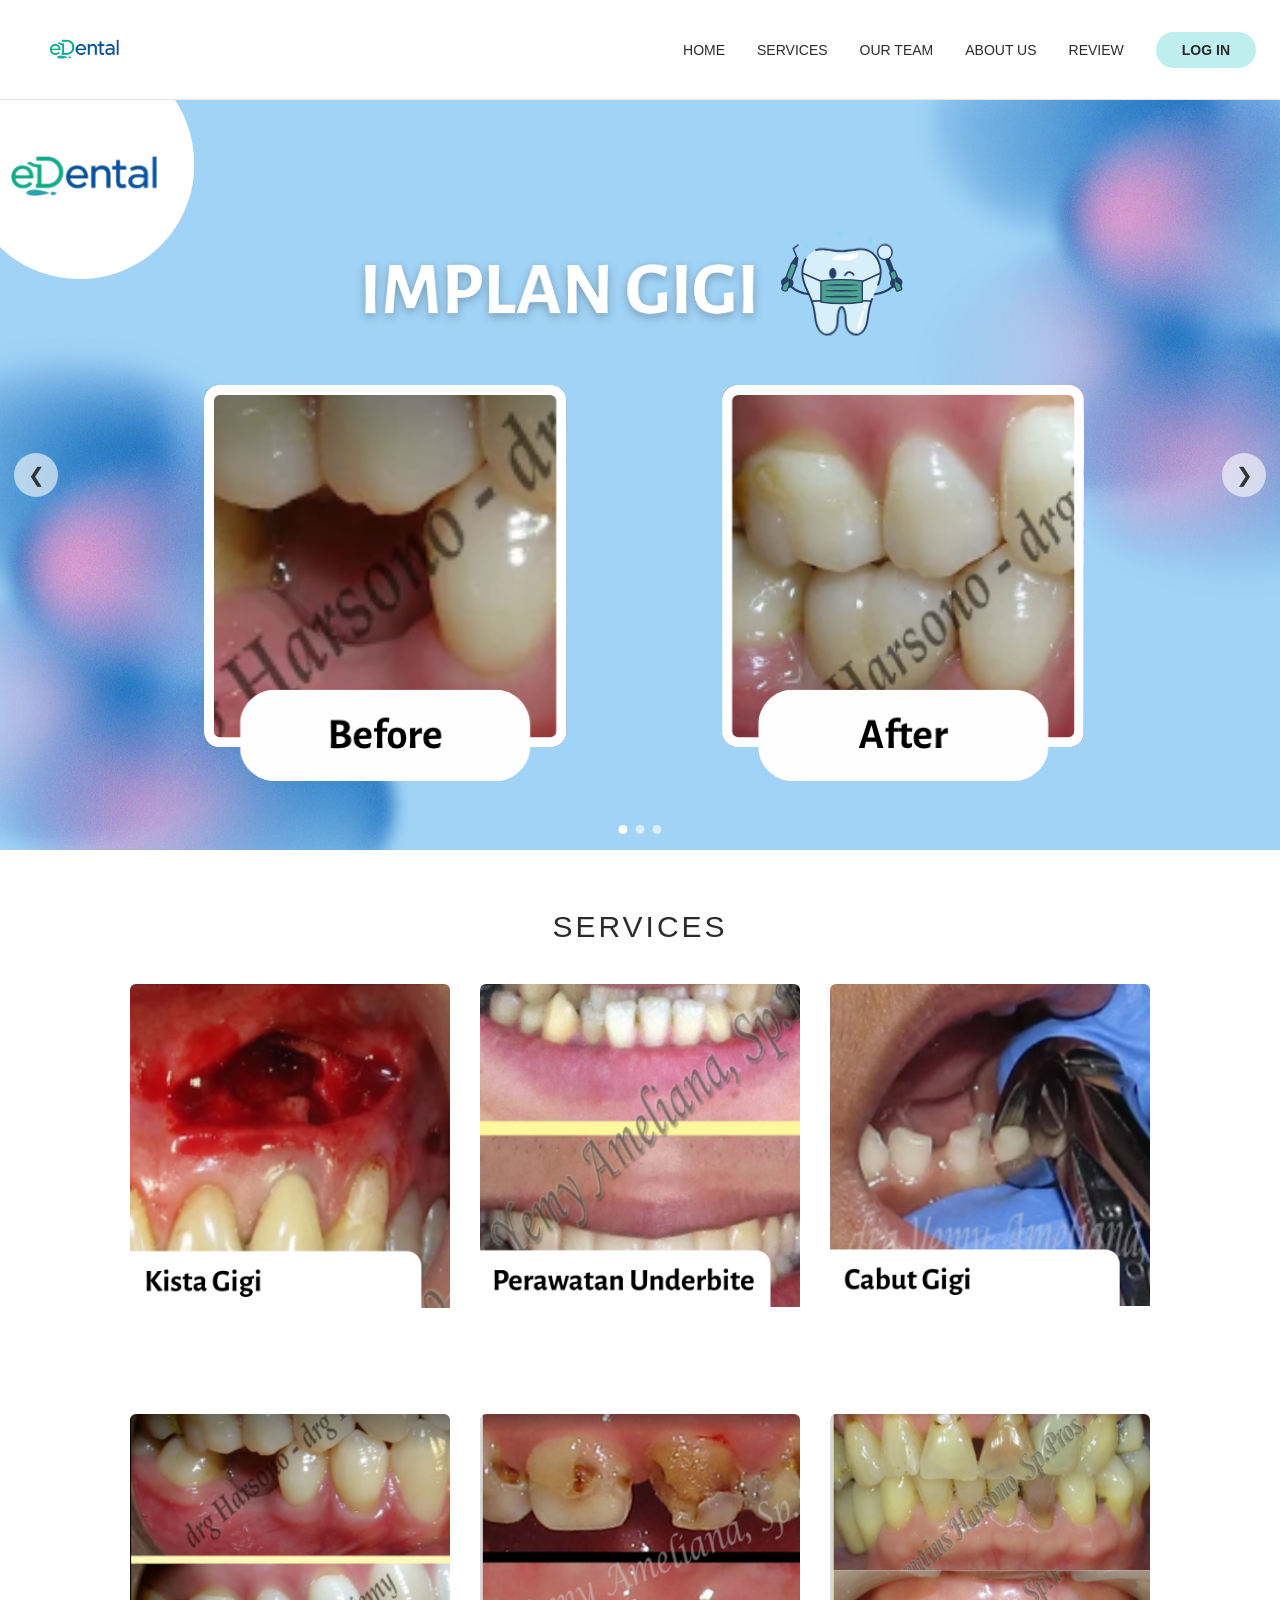
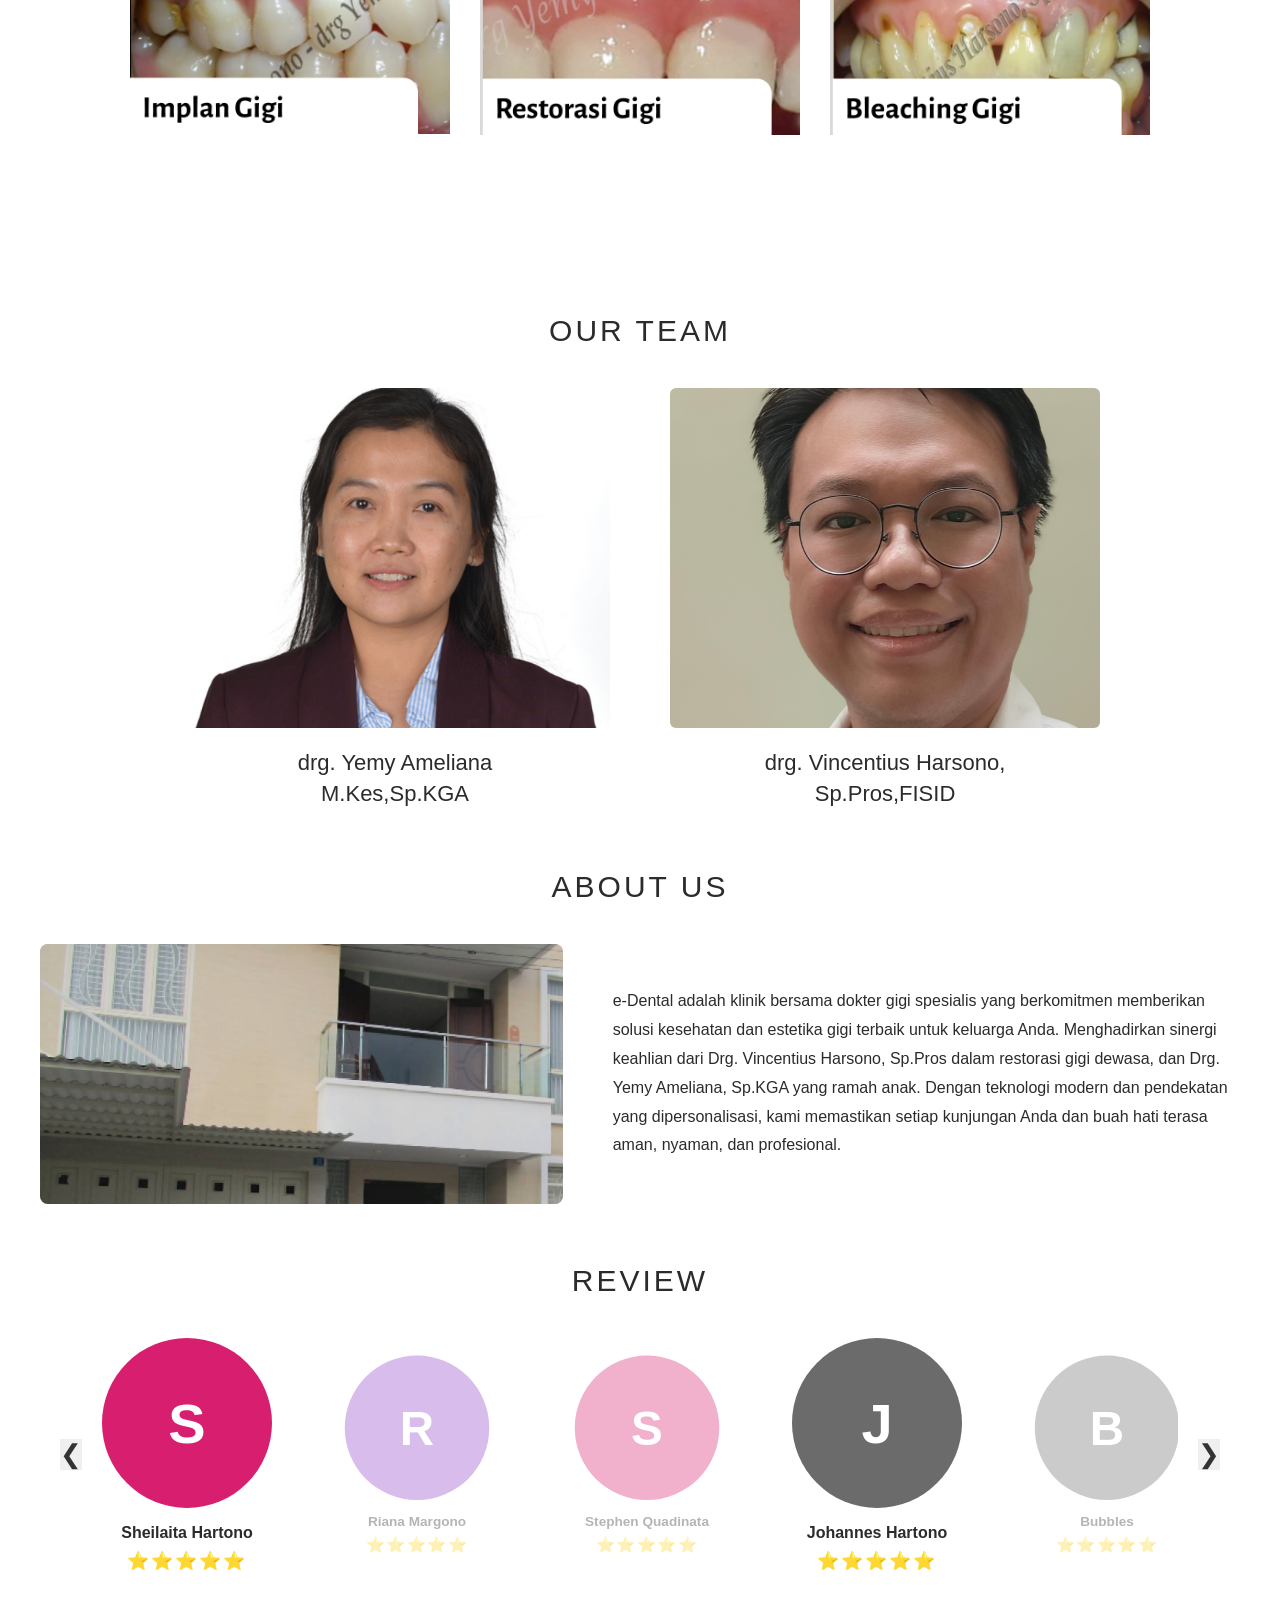
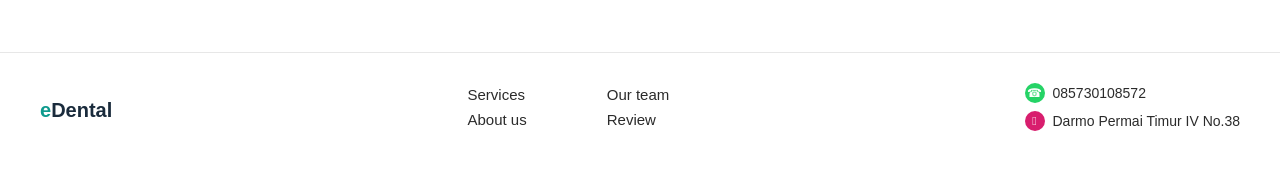
==== index.html @ e28e8337 "Add files via upload" ====
<!DOCTYPE html>
<html lang="id">
<head>
    <title>e-Dental</title>
    <link rel="stylesheet" href="styles.css"/>
</head>
<body>

<header>
    <div class="logo">
        <img src="logo (2).png" alt="e-Dental Logo">
    </div>
    <nav>
        <ul>
            <li><a href="#home">HOME</a></li>
            <li><a href="#services">SERVICES</a></li>
            <li><a href="#team">OUR TEAM</a></li>
            <li><a href="#about">ABOUT US</a></li>
            <li><a href="#review">REVIEW</a></li>
            <li><a href="signin.html" class="login-btn">LOG IN</a></li>
        </ul>
    </nav>
</header>

<section class="hero" id="home">

    <div class="hero-track" id="heroTrack">
        <img src="Sapi 1.png" alt="Klinik e-Dental 1">
        <img src="Sapi 2.png" alt="Klinik e-Dental 1">
        <img src="Susu Sapi .png" alt="Klinik e-Dental 1">
    </div>
    <button class="hero-arrow left" onclick="changeHero(-1)">&#10094</button>
    <button class="hero-arrow right" onclick="changeHero(1)">&#10095</button>
    <div class="hero-dots" id="heroDots"></div>
</section>

<h2 class="section-title" id="services">SERVICES</h2>
<div class="services">
    <div class="service-card">
        <div class="service-img">
            <img src="Susu Kambing.png"alt="Kista Gigi">
        </div>
    </div>
    <div class="service-card">
        <div class="service-img">
            <img src="Susu Kambing Rasa Coklat.png"alt="Perawatan Underbite">
        </div>
    </div>
    <div class="service-card">
        <div class="service-img">
            <img src="Susu Kambing Rasa Coklat dan KEJU.png"alt="Cabut Gigi">
        </div>
    </div>
    <div class="service-card">
        <div class="service-img">
            <img src="Susu Kambing Rasa Coklat dan KEJU dan STROBERI.png"alt="Implan Gigi">
        </div>
    </div>
    <div class="service-card">
        <div class="service-img">
            <img src="Susu Kambing Rasa Coklat dan KEJU dan STROBERI dan TIMUN.png"alt="Restorasi Gigi">
        </div>
    </div>
    <div class="service-card">
        <div class="service-img">
            <img src="Susu Kambing Rasa Coklat dan KEJU dan STROBERI dan TIMUN DAN PARE.png"alt="Bleaching Gigi">
        </div>
    </div>
</div>

<h2 class="section-title" id="team">OUR TEAM</h2>
<div class="team">
    <div class="team-member">
        <div class="team-photo placeholder">
            <img src="Mama.png" alt="drg. Yemy Ameliana">
        </div>
        <h3>drg. Yemy Ameliana<br>M.Kes,Sp.KGA</h3>
    </div>
    <div class="team-member">
        <div class="team-photo ">
            <img src="Papa.jpg" alt="drg. Vincentius Harsono(Soni)">
        </div>
        <h3>drg. Vincentius Harsono,<br>Sp.Pros,FISID</h3>
    </div>
</div>

<h2 class="section-title" id="about">ABOUT US</h2>
<div class="about">
    <div class="about-img-wrap">
        <img src="Rumah.png" alt="Klinik e-Dental">
    </div>
    <div class="about-text">
        <p>e-Dental adalah klinik bersama dokter gigi spesialis yang berkomitmen memberikan solusi kesehatan dan estetika gigi terbaik untuk keluarga Anda. Menghadirkan sinergi keahlian dari Drg. Vincentius Harsono, Sp.Pros  dalam restorasi gigi dewasa, dan Drg. Yemy Ameliana, Sp.KGA  yang ramah anak. Dengan teknologi modern dan pendekatan yang dipersonalisasi, kami memastikan setiap kunjungan Anda dan buah hati terasa aman, nyaman, dan profesional.</p>
    </div>
</div>

<h2 class="section-title" id="review">REVIEW</h2>
<div class="review-section">
    <div class="review-carousel">
        <button class="review-arrow" onclick="changeReview(-1)">&#10094</button>
        <div class="review-viewport">
            <div class="review-cards" id="reviewCards"></div>
        </div>
        <button class="review-arrow" onclick="changeReview(1)">&#10095</button>
    </div>
</div>

<footer>
    <div class="footer-logo"><span class="e">e</span><span class="d">Dental</span></div>
    <div class="footer-links">
        <ul>
            <li>Services</li>
            <li>About us</li>
        </ul>
        <ul>
            <li>Our team</li>
            <li>Review</li>
        </ul>
    </div>
    <div class="footer-contact">
        <ul>
            <li><span class="icon-circle">&#9742;</span>085730108572</li>
            <li><span class="icon-circle pin">&#129205;</span>Darmo Permai Timur IV No.38</li>
        </ul>
    </div>
</footer>

<script src="script.js"></script>

</body>
</html>
---- styles.css ----
:root{
    --teal:#0f9b8e;
    --dark:#1a2b3c;
    --text:#2b2b2b;
    --muted:#6b6b6b;
    --pink:#d81e6e;
    --purple:#8e3fc9;
    --star:#f5b700;
    --border:#e7e7e7;
}

*{box-sizing: border-box;margin: 0;padding: 0;}

body{
    font-family: 'Segoe UI', Tahoma, Geneva, Verdana, sans-serif;
    color:var(--text) ;
    background: #fff;
}

.back-button {
    position: absolute;
    top: 100px;
    left: 80px;
    background: none;
    border: none;
    cursor: pointer;
    z-index: 10;
}

.back-button svg {
    width: 64px;
    height: 64px;
    fill: #000000;
}

a{color:inherit; text-decoration: none;}

img{max-width: 100%; display: block;}

/* /*===== HEADER =====************* Sapi 1-2+ Susu Sapi////// */
header{
    display: flex;
    align-items: center;
    justify-content: space-between;
    padding: 12px 24px;
    border-bottom: 1px solid var(--border);
    max-width: 1800px;
    margin: 0 auto;
    gap: 18px;
    position: sticky;
    top: 0;
    background: #fff;
    z-index: 20;
}

.logo{
    max-width: 10%;
}

nav ul{
    list-style: none;
    display: flex;
    gap:32px;
    align-items: center;
}

nav ul li a{
    font-size: 14px;
    letter-spacing: 0.5;
    color:var(--text);
    font-weight: 500;
}

.login-btn{
    background: #bfeeee;
    padding: 10px 26px;
    border-radius: 22px;
    font-weight: 600;
    font-size: 14px;

}

.ppic{
    width:  60px ;
    height: 60px ;
}

.content-area h1{
    align-items: center;
    margin-left: 44%;
}

.isi{
    margin-left: 40%;
    margin-top: 3%;
}

.info-table {
    display: grid;
    grid-template-columns: 200px 300px;
    row-gap: 25px;
    font-size: 19px;
    color: #000000;
    letter-spacing: 1px;
}

.appoinment label{
    margin-right: 70px;
}

.appoinment{
    font-size: 19px;
    letter-spacing: 1px;
    margin-top: 3.22839183%;
}

.btn-submit {
      width: 40%;
      padding: 12px;
      margin-left: 3%;
      background-color: #00ff88;
      color: #ffffff;
      border: none;
      border-radius: 8px;
      font-size: 15px;
      font-weight: 700;
      letter-spacing: 1px;
      cursor: pointer;
      margin-top: 10px;
      transition: background-color 0.2s ease;
    }

/* *====== HERO CAROUSEL =======* */
.hero{
    position: relative;
    width: 100%;
    height: 750px;
    overflow: hidden;
    background: #cfc9bd;
}

.hero-track{
    display: flex;
    width: 100%;
    height: 100%;
    transition:transform 0.6s ease-in-out;
}

.hero-track img{
    width: 100%;
    height: 100%;
    object-fit: cover;
    flex:  0 0 100%;
}


.hero-dots{
    position: absolute;
    bottom: 16px;
    left: 50%;
    transform: translateX(-50%);
    display:flex;
    gap: 8px;
    z-index: 2;
}

.hero-dots .dot-btn{
    width: 9px;
    height: 9px;
    border-radius: 50%;
    background: rgba(255, 255, 255, 0.6);
    border: none;
    cursor: pointer;
    padding: 0;
}

.hero-dots .dot-btn.active{
    background:#fff
}

.hero-arrow{
    position: absolute;
    top: 50%;
    transform: translateY(-50%);
    background: rgba(255, 255, 255, 0.6);
    border: none;
    width: 44px;
    height: 44px;
    border-radius: 50%;
    font-size: 20px;
    cursor: pointer;
    display: flex;
    align-items: center;
    justify-content: center;
    color: #333;
    z-index: 2;
}
.hero-arrow.left{left: 14px;}
.hero-arrow.right{right: 14px;}

/* ====== SECTION TILES ====== */
.section-title{
    text-align: center;
    font-size: 30px;
    letter-spacing: 3px;
    font-weight: 500;
    margin: 60px 0 40px;
    color: var(--text);
}

/* ===== SERVICES ===== */
.services{
    max-width: 1100px;
    margin: 0 auto;
    padding: 0 40px 40px;
    display: grid;
    grid-template-columns: repeat(3, 1fr);
    gap: 30px;
}

.service-card{
    text-align: left;
}

.service-img{
    width: 100%;
    height: 400px;
    border-radius: 6px;
    overflow: hidden;
    background-size: cover;
    background-position: center;
}

.service-card p{
    margin-top: 5px;
    font-weight: 600;
    font-size: 16px;
}

/* ======== OUR TEAM ======== */
.team{
    max-width: 1000px;
    margin: 0 auto 60px;
    display: grid;
    grid-template-columns: repeat(2, 1fr);
    gap: 60px;
    padding: 0 40px;
}

.team-member{
    text-align: center;
}

.team-photo{
    width: 100%;
    height: 340px;
    border-radius: 6px;
    overflow: hidden;
    display: flex;
    align-items: center;
    justify-content: center;
}

.team-photo.placeholder{
    background: #d9d9d9;
}

.team-photo.placeholder svg {
    width: 90px;
    height: 90px;
    fill: #1a1a1a;
}

.team-photo img{
    width: 100%;
    height: 100%;
    object-fit: cover;
}

.team-member h3{
    margin-top: 20px;
    font-size: 22px;
    font-weight: 500;
    line-height: 1.4;
}

/* ===== ABOUT US ===== */
.about{
    max-width: 1100 px;
    margin: 0 auto 60 px;
    padding: 0 40px;
    display: grid;
    grid-template-columns: 1fr 1.2fr;
    gap: 50px;
    align-items: center;
}

.about-img-wrap{
    position:relative;
    border-radius: 8px;
    overflow: hidden;
    background: #cfc9bd;
    height: 260px;
}

.about-img-wrap img{
    width: 100%;
    height: 100%;
    object-fit: cover;
}

.gmaps-tag {
    position:absolute;
    top: 10px;
    left: 10px;
    background: rgba(0, 0, 0, 0.75);
    color: #fff;
    padding: 8px 14px;
    border-radius: 50%;
    background: #426bf4;
    display: inline-block;
}

.gmaps-tag .dot{
    width: 22px;
    height: 22px;
    border-radius: 50%;
    background: #4285F4;
    display: inline-block;
}

.about-text p{
    font-size: 16px;
    line-height: 1.8;
    color: var(--text);
}

/* ===== REVIEW ===== */
.review-section{
    max-width: 1160px;
    margin: 0 auto 80px;
    padding: 0 40 px;
    position: relative;
}

.review-carousel{
    display: flex;
    align-items: center;
    justify-content: center;
    gap: 20px;
}

.review-arrow{
    background-color: none;
    border: none;
    font-size: 26px;
    cursor:pointer;
    color:#333;
    flex-shrink: 0;
    z-index: 2;
}

.review-viewport{
    overflow: hidden;
    flex:1;
}

.review-cards{
   display: flex;
   gap: 60px;
   align-items: flex-start;
   transition: transform 0.6s ease-in-out;
   will-change: transform;
}

.review-card{
    text-align: center;
    opacity: 0.35;
    flex-shrink: 0;
    width: 170px;
    transition: opacity 0.6s ease-in-out, transform 0.6s ease-in-out;
    transform: scale(0.85);
}

.review-card.active{
    opacity: 1;
    transform: scale(1);
}

.avatar{
    width: 170px;
    height: 170px;
    border-radius: 50%;
    display: flex;
    align-items: center;
    justify-content: center;
    color: #fff;
    font-size: 56px;
    font-weight: 600;
    margin: 0 auto;
    flex-shrink: 0;
}

.avatar.pink{background: var(--pink);}
.avatar.purple{background: var(--purple);}
.avatar.muted{background: var(--muted);}

.review-card h4{
    margin-top: 16px;
}

.susu_sapi_segar{
    max-width: 1160px;
    background-color: #8e3fc9;
}

.comm{
    margin-top: 35px;
    border-radius: 10px;
}

.stars{
    margin-top: 8px;
    color: var(--star);
    font-size: 18px;
    letter-spacing: 2px;
}

/* ========== FOOTER ========== */

footer{
    border-top: 1px solid var(--border);
    padding: 30px 40px;
    display: flex;
    align-items: center;
    justify-content: space-between;
    flex-wrap: wrap;
    gap: 20px;
}

.footer-logo{
    font-size: 20px;
    font-weight: 600;
}

.footer-logo span.e{color: var(--teal);}
.footer-logo span.d{color: var(--dark);}

.footer-links{
    display: flex;
    gap: 80px;
    font-size: 15px;
}

.footer-links ul{
    list-style: none;
}

.footer-links li{
    margin-bottom: 8px;
    color: var(--text);
}

.footer-contact ul{
    list-style: none;
    font-size: 14px;
}

.footer-contact li{
    display: flex;
    align-items: center;
    gap: 8px;
    margin-bottom: 8px;
}

.icon-circle{
    width: 20px;
    height: 20px;
    border-radius: 50%;
    background: #25d366;
    display: inline-flex;
    align-items: center;
    justify-content: center;
    color: #fff;
    font-size: 12px;
    flex-shrink: 0;
}

.icon-circle.pin{
    background: var(--pink);
}

.inputt {
    margin-left: 10px;
    width: 200px;
    border: none;
    border-radius: 6px;
    outline: none;
    background-color: #4285F4;
    font-size: 14px;
}

/* ====================== RESPONSIVE ====================== */
@media (max-width:  900px){
    .services{grid-template-columns: repeat(2,1fr);}
    .team{grid-template-columns: 1fr;}
    .about{grid-template-columns: 1fr;}
    nav ul{gap: 16px;}
    nav ul li a{font-size: 12px;}
    footer{flex-direction: column; align-items: flex-start;}
}

@media (max-width:  600px){
    header{padding: 14px 18px;}
    nav ul{display: none;}
    .services{grid-template-columns: 1fr;padding: 0 18px 20px;}
    .team{padding: 0 180px;}
    .about{padding: 0 180px;}
    .review-section{padding: 0 180px;}
    .review-cards{gap:20px;}
    .avatar{width: 110px; height: 110px;font-size: 36px;}
    .review-card{width: 110px;}
    .section-title{font-size: 22px;}
}
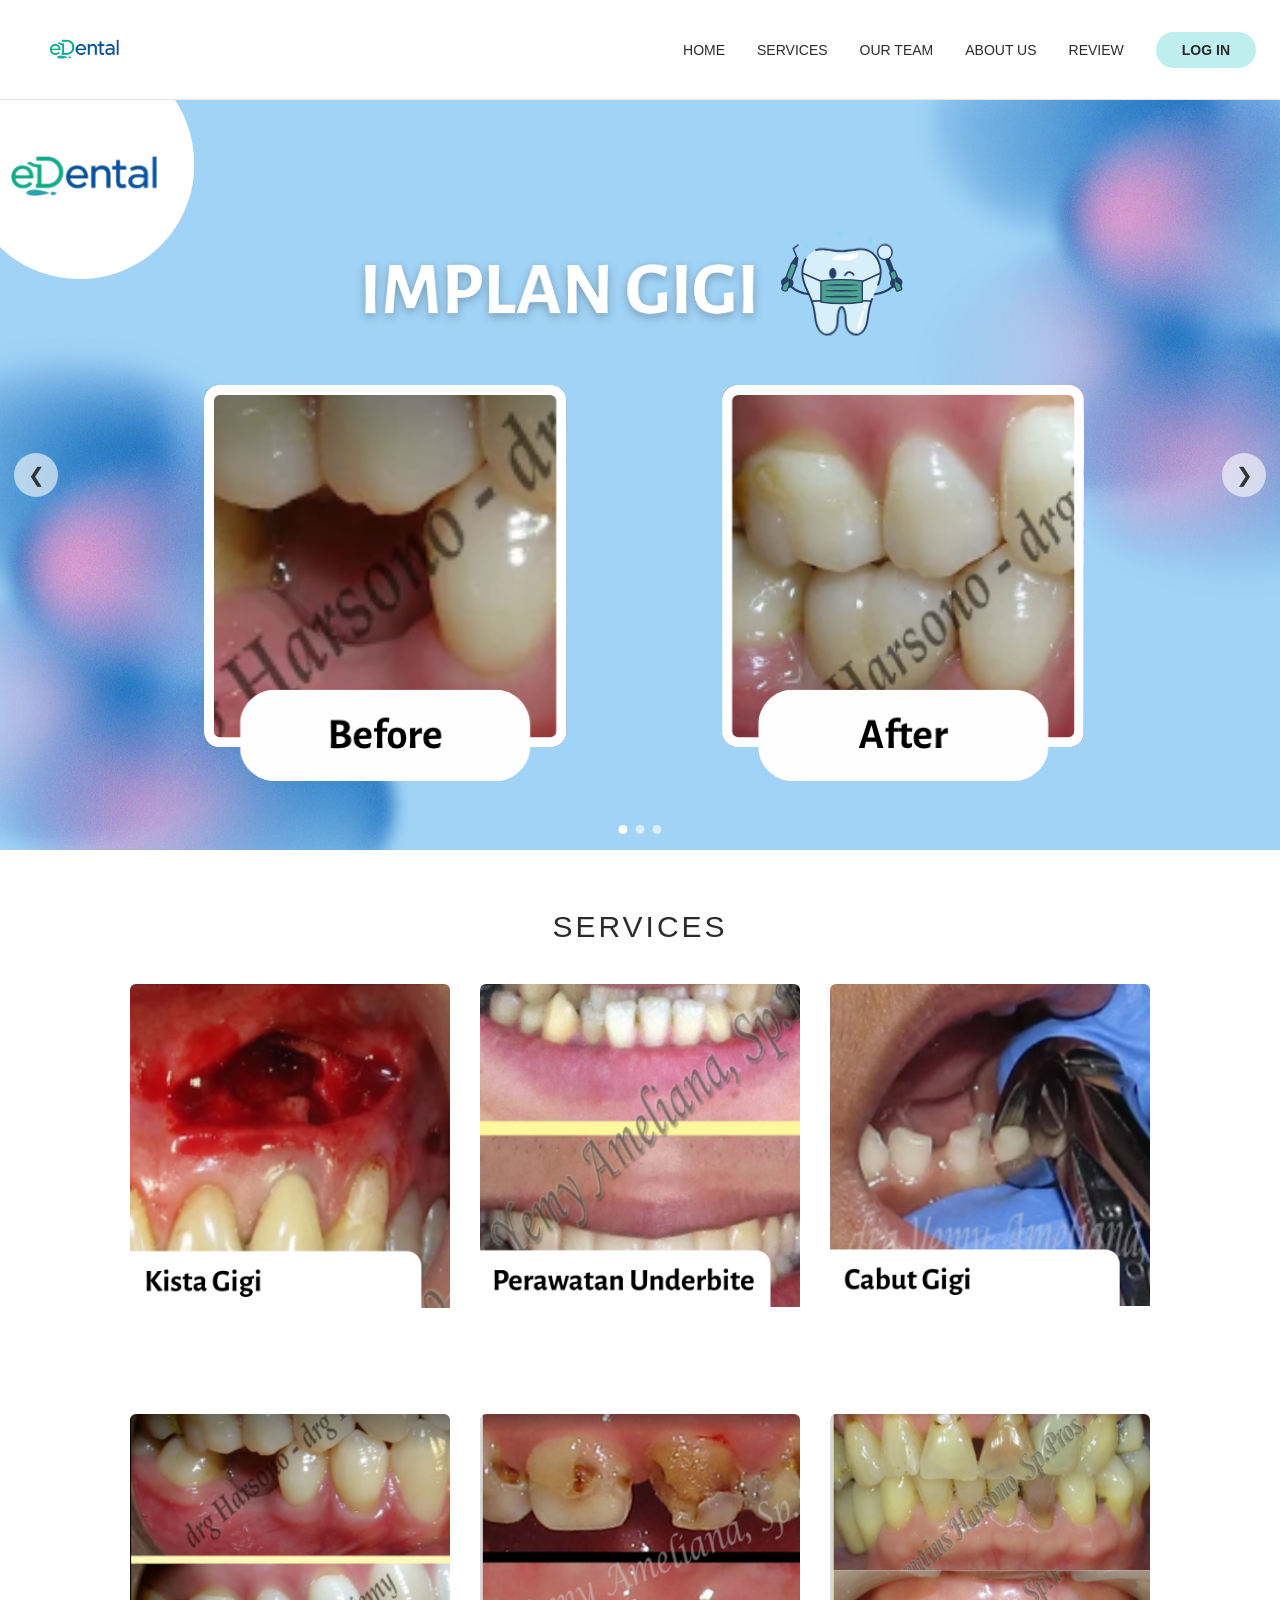
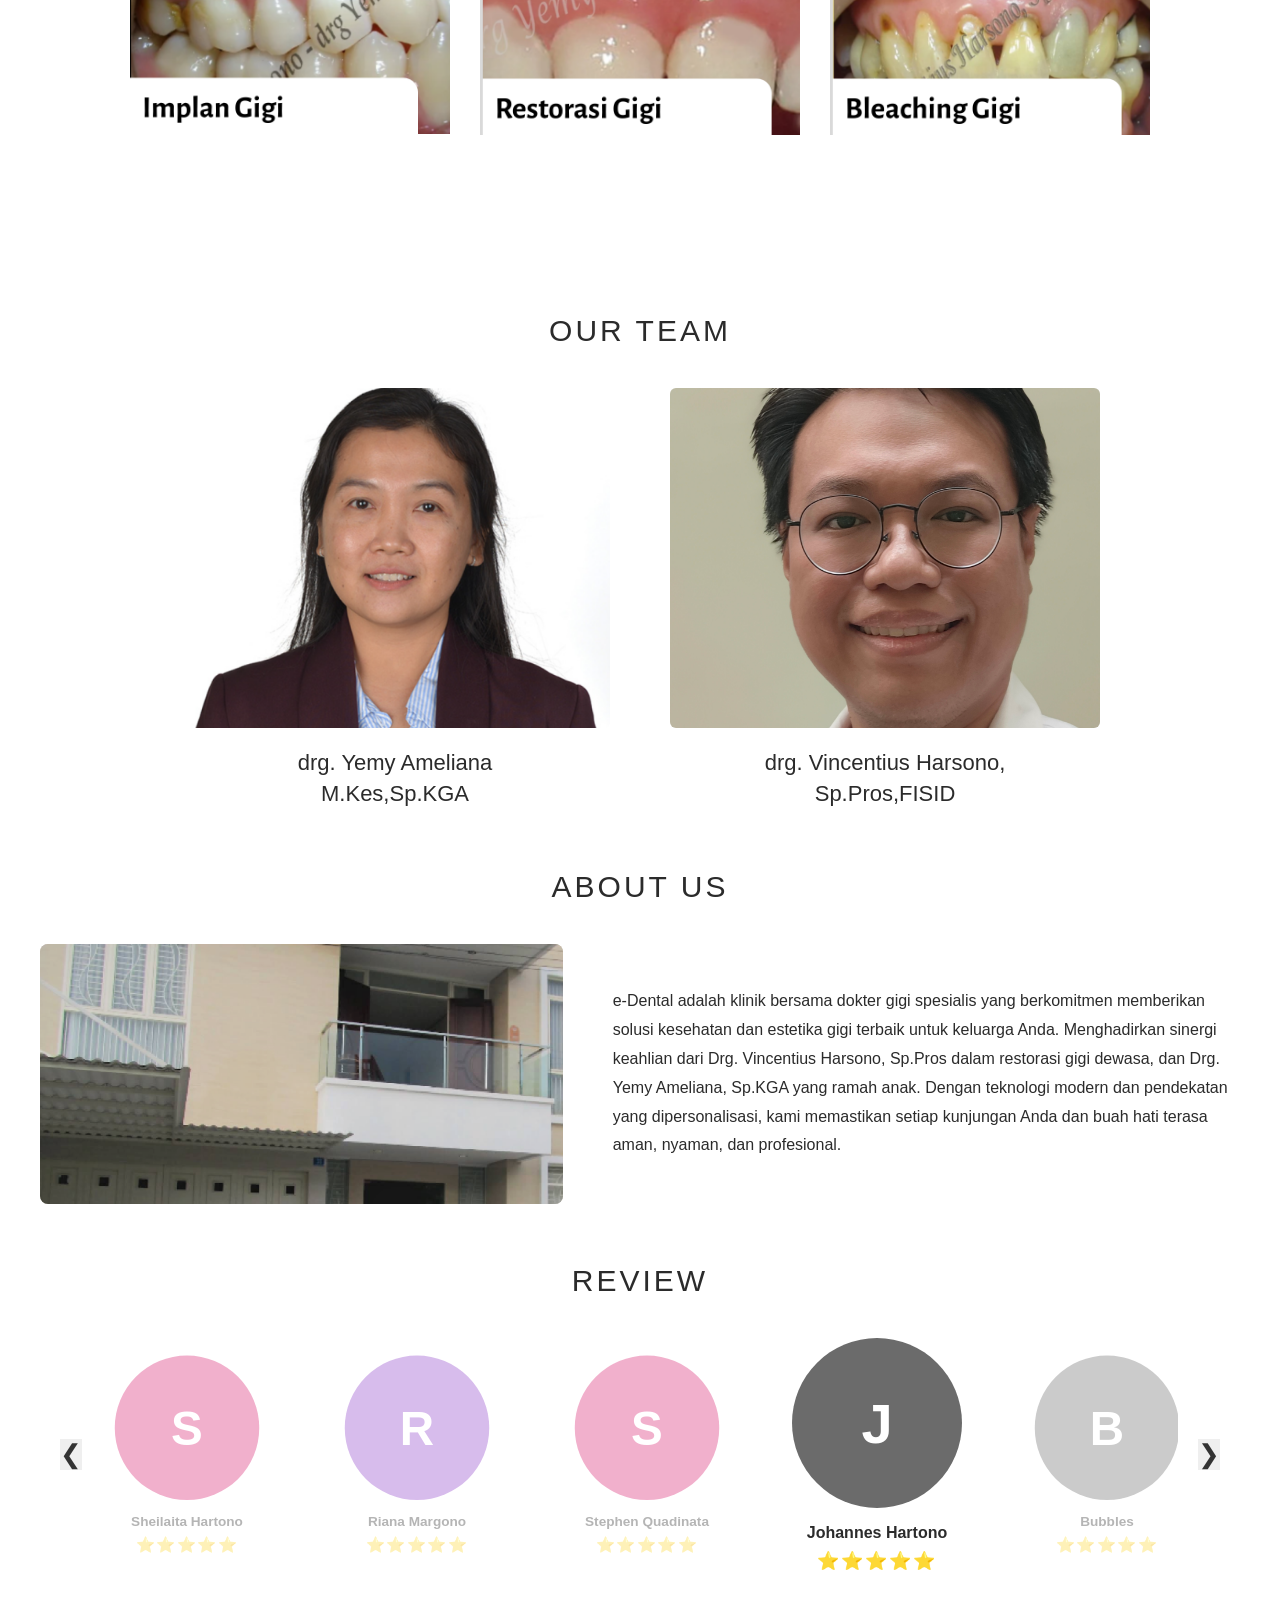
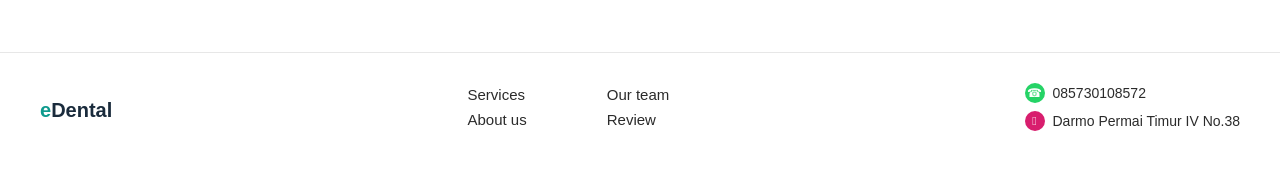
==== commit 23527d10: "update profile" ====
--- a/index.html
+++ b/index.html
@@ -1,131 +1,131 @@
-<!DOCTYPE html>
-<html lang="id">
-<head>
-    <title>e-Dental</title>
-    <link rel="stylesheet" href="styles.css"/>
-</head>
-<body>
-
-<header>
-    <div class="logo">
-        <img src="logo (2).png" alt="e-Dental Logo">
-    </div>
-    <nav>
-        <ul>
-            <li><a href="#home">HOME</a></li>
-            <li><a href="#services">SERVICES</a></li>
-            <li><a href="#team">OUR TEAM</a></li>
-            <li><a href="#about">ABOUT US</a></li>
-            <li><a href="#review">REVIEW</a></li>
-            <li><a href="signin.html" class="login-btn">LOG IN</a></li>
-        </ul>
-    </nav>
-</header>
-
-<section class="hero" id="home">
-
-    <div class="hero-track" id="heroTrack">
-        <img src="Sapi 1.png" alt="Klinik e-Dental 1">
-        <img src="Sapi 2.png" alt="Klinik e-Dental 1">
-        <img src="Susu Sapi .png" alt="Klinik e-Dental 1">
-    </div>
-    <button class="hero-arrow left" onclick="changeHero(-1)">&#10094</button>
-    <button class="hero-arrow right" onclick="changeHero(1)">&#10095</button>
-    <div class="hero-dots" id="heroDots"></div>
-</section>
-
-<h2 class="section-title" id="services">SERVICES</h2>
-<div class="services">
-    <div class="service-card">
-        <div class="service-img">
-            <img src="Susu Kambing.png"alt="Kista Gigi">
-        </div>
-    </div>
-    <div class="service-card">
-        <div class="service-img">
-            <img src="Susu Kambing Rasa Coklat.png"alt="Perawatan Underbite">
-        </div>
-    </div>
-    <div class="service-card">
-        <div class="service-img">
-            <img src="Susu Kambing Rasa Coklat dan KEJU.png"alt="Cabut Gigi">
-        </div>
-    </div>
-    <div class="service-card">
-        <div class="service-img">
-            <img src="Susu Kambing Rasa Coklat dan KEJU dan STROBERI.png"alt="Implan Gigi">
-        </div>
-    </div>
-    <div class="service-card">
-        <div class="service-img">
-            <img src="Susu Kambing Rasa Coklat dan KEJU dan STROBERI dan TIMUN.png"alt="Restorasi Gigi">
-        </div>
-    </div>
-    <div class="service-card">
-        <div class="service-img">
-            <img src="Susu Kambing Rasa Coklat dan KEJU dan STROBERI dan TIMUN DAN PARE.png"alt="Bleaching Gigi">
-        </div>
-    </div>
-</div>
-
-<h2 class="section-title" id="team">OUR TEAM</h2>
-<div class="team">
-    <div class="team-member">
-        <div class="team-photo placeholder">
-            <img src="Mama.png" alt="drg. Yemy Ameliana">
-        </div>
-        <h3>drg. Yemy Ameliana<br>M.Kes,Sp.KGA</h3>
-    </div>
-    <div class="team-member">
-        <div class="team-photo ">
-            <img src="Papa.jpg" alt="drg. Vincentius Harsono(Soni)">
-        </div>
-        <h3>drg. Vincentius Harsono,<br>Sp.Pros,FISID</h3>
-    </div>
-</div>
-
-<h2 class="section-title" id="about">ABOUT US</h2>
-<div class="about">
-    <div class="about-img-wrap">
-        <img src="Rumah.png" alt="Klinik e-Dental">
-    </div>
-    <div class="about-text">
-        <p>e-Dental adalah klinik bersama dokter gigi spesialis yang berkomitmen memberikan solusi kesehatan dan estetika gigi terbaik untuk keluarga Anda. Menghadirkan sinergi keahlian dari Drg. Vincentius Harsono, Sp.Pros  dalam restorasi gigi dewasa, dan Drg. Yemy Ameliana, Sp.KGA  yang ramah anak. Dengan teknologi modern dan pendekatan yang dipersonalisasi, kami memastikan setiap kunjungan Anda dan buah hati terasa aman, nyaman, dan profesional.</p>
-    </div>
-</div>
-
-<h2 class="section-title" id="review">REVIEW</h2>
-<div class="review-section">
-    <div class="review-carousel">
-        <button class="review-arrow" onclick="changeReview(-1)">&#10094</button>
-        <div class="review-viewport">
-            <div class="review-cards" id="reviewCards"></div>
-        </div>
-        <button class="review-arrow" onclick="changeReview(1)">&#10095</button>
-    </div>
-</div>
-
-<footer>
-    <div class="footer-logo"><span class="e">e</span><span class="d">Dental</span></div>
-    <div class="footer-links">
-        <ul>
-            <li>Services</li>
-            <li>About us</li>
-        </ul>
-        <ul>
-            <li>Our team</li>
-            <li>Review</li>
-        </ul>
-    </div>
-    <div class="footer-contact">
-        <ul>
-            <li><span class="icon-circle">&#9742;</span>085730108572</li>
-            <li><span class="icon-circle pin">&#129205;</span>Darmo Permai Timur IV No.38</li>
-        </ul>
-    </div>
-</footer>
-
-<script src="script.js"></script>
-
-</body>
+<!DOCTYPE html>
+<html lang="id">
+<head>
+    <title>e-Dental</title>
+    <link rel="stylesheet" href="styles.css"/>
+</head>
+<body>
+
+<header>
+    <div class="logo">
+        <img src="logo (2).png" alt="e-Dental Logo">
+    </div>
+    <nav>
+        <ul>
+            <li><a href="#home">HOME</a></li>
+            <li><a href="#services">SERVICES</a></li>
+            <li><a href="#team">OUR TEAM</a></li>
+            <li><a href="#about">ABOUT US</a></li>
+            <li><a href="#review">REVIEW</a></li>
+            <li><a href="signin.html" class="login-btn">LOG IN</a></li>
+        </ul>
+    </nav>
+</header>
+
+<section class="hero" id="home">
+
+    <div class="hero-track" id="heroTrack">
+        <img src="Sapi 1.png" alt="Klinik e-Dental 1">
+        <img src="Sapi 2.png" alt="Klinik e-Dental 1">
+        <img src="Susu Sapi .png" alt="Klinik e-Dental 1">
+    </div>
+    <button class="hero-arrow left" onclick="changeHero(-1)">&#10094</button>
+    <button class="hero-arrow right" onclick="changeHero(1)">&#10095</button>
+    <div class="hero-dots" id="heroDots"></div>
+</section>
+
+<h2 class="section-title" id="services">SERVICES</h2>
+<div class="services">
+    <div class="service-card">
+        <div class="service-img">
+            <img src="Susu Kambing.png"alt="Kista Gigi">
+        </div>
+    </div>
+    <div class="service-card">
+        <div class="service-img">
+            <img src="Susu Kambing Rasa Coklat.png"alt="Perawatan Underbite">
+        </div>
+    </div>
+    <div class="service-card">
+        <div class="service-img">
+            <img src="Susu Kambing Rasa Coklat dan KEJU.png"alt="Cabut Gigi">
+        </div>
+    </div>
+    <div class="service-card">
+        <div class="service-img">
+            <img src="Susu Kambing Rasa Coklat dan KEJU dan STROBERI.png"alt="Implan Gigi">
+        </div>
+    </div>
+    <div class="service-card">
+        <div class="service-img">
+            <img src="Susu Kambing Rasa Coklat dan KEJU dan STROBERI dan TIMUN.png"alt="Restorasi Gigi">
+        </div>
+    </div>
+    <div class="service-card">
+        <div class="service-img">
+            <img src="Susu Kambing Rasa Coklat dan KEJU dan STROBERI dan TIMUN DAN PARE.png"alt="Bleaching Gigi">
+        </div>
+    </div>
+</div>
+
+<h2 class="section-title" id="team">OUR TEAM</h2>
+<div class="team">
+    <div class="team-member">
+        <div class="team-photo placeholder">
+            <img src="Mama.png" alt="drg. Yemy Ameliana">
+        </div>
+        <h3>drg. Yemy Ameliana<br>M.Kes,Sp.KGA</h3>
+    </div>
+    <div class="team-member">
+        <div class="team-photo ">
+            <img src="Papa.jpg" alt="drg. Vincentius Harsono(Soni)">
+        </div>
+        <h3>drg. Vincentius Harsono,<br>Sp.Pros,FISID</h3>
+    </div>
+</div>
+
+<h2 class="section-title" id="about">ABOUT US</h2>
+<div class="about">
+    <div class="about-img-wrap">
+        <img src="Rumah.png" alt="Klinik e-Dental">
+    </div>
+    <div class="about-text">
+        <p>e-Dental adalah klinik bersama dokter gigi spesialis yang berkomitmen memberikan solusi kesehatan dan estetika gigi terbaik untuk keluarga Anda. Menghadirkan sinergi keahlian dari Drg. Vincentius Harsono, Sp.Pros  dalam restorasi gigi dewasa, dan Drg. Yemy Ameliana, Sp.KGA  yang ramah anak. Dengan teknologi modern dan pendekatan yang dipersonalisasi, kami memastikan setiap kunjungan Anda dan buah hati terasa aman, nyaman, dan profesional.</p>
+    </div>
+</div>
+
+<h2 class="section-title" id="review">REVIEW</h2>
+<div class="review-section">
+    <div class="review-carousel">
+        <button class="review-arrow" onclick="changeReview(-1)">&#10094</button>
+        <div class="review-viewport">
+            <div class="review-cards" id="reviewCards"></div>
+        </div>
+        <button class="review-arrow" onclick="changeReview(1)">&#10095</button>
+    </div>
+</div>
+
+<footer>
+    <div class="footer-logo"><span class="e">e</span><span class="d">Dental</span></div>
+    <div class="footer-links">
+        <ul>
+            <li>Services</li>
+            <li>About us</li>
+        </ul>
+        <ul>
+            <li>Our team</li>
+            <li>Review</li>
+        </ul>
+    </div>
+    <div class="footer-contact">
+        <ul>
+            <li><span class="icon-circle">&#9742;</span>085730108572</li>
+            <li><span class="icon-circle pin">&#129205;</span>Darmo Permai Timur IV No.38</li>
+        </ul>
+    </div>
+</footer>
+
+<script src="script.js"></script>
+
+</body>
 </html>
--- a/styles.css
+++ b/styles.css
@@ -1,524 +1,524 @@
-:root{
-    --teal:#0f9b8e;
-    --dark:#1a2b3c;
-    --text:#2b2b2b;
-    --muted:#6b6b6b;
-    --pink:#d81e6e;
-    --purple:#8e3fc9;
-    --star:#f5b700;
-    --border:#e7e7e7;
-}
-
-*{box-sizing: border-box;margin: 0;padding: 0;}
-
-body{
-    font-family: 'Segoe UI', Tahoma, Geneva, Verdana, sans-serif;
-    color:var(--text) ;
-    background: #fff;
-}
-
-.back-button {
-    position: absolute;
-    top: 100px;
-    left: 80px;
-    background: none;
-    border: none;
-    cursor: pointer;
-    z-index: 10;
-}
-
-.back-button svg {
-    width: 64px;
-    height: 64px;
-    fill: #000000;
-}
-
-a{color:inherit; text-decoration: none;}
-
-img{max-width: 100%; display: block;}
-
-/* /*===== HEADER =====************* Sapi 1-2+ Susu Sapi////// */
-header{
-    display: flex;
-    align-items: center;
-    justify-content: space-between;
-    padding: 12px 24px;
-    border-bottom: 1px solid var(--border);
-    max-width: 1800px;
-    margin: 0 auto;
-    gap: 18px;
-    position: sticky;
-    top: 0;
-    background: #fff;
-    z-index: 20;
-}
-
-.logo{
-    max-width: 10%;
-}
-
-nav ul{
-    list-style: none;
-    display: flex;
-    gap:32px;
-    align-items: center;
-}
-
-nav ul li a{
-    font-size: 14px;
-    letter-spacing: 0.5;
-    color:var(--text);
-    font-weight: 500;
-}
-
-.login-btn{
-    background: #bfeeee;
-    padding: 10px 26px;
-    border-radius: 22px;
-    font-weight: 600;
-    font-size: 14px;
-
-}
-
-.ppic{
-    width:  60px ;
-    height: 60px ;
-}
-
-.content-area h1{
-    align-items: center;
-    margin-left: 44%;
-}
-
-.isi{
-    margin-left: 40%;
-    margin-top: 3%;
-}
-
-.info-table {
-    display: grid;
-    grid-template-columns: 200px 300px;
-    row-gap: 25px;
-    font-size: 19px;
-    color: #000000;
-    letter-spacing: 1px;
-}
-
-.appoinment label{
-    margin-right: 70px;
-}
-
-.appoinment{
-    font-size: 19px;
-    letter-spacing: 1px;
-    margin-top: 3.22839183%;
-}
-
-.btn-submit {
-      width: 40%;
-      padding: 12px;
-      margin-left: 3%;
-      background-color: #00ff88;
-      color: #ffffff;
-      border: none;
-      border-radius: 8px;
-      font-size: 15px;
-      font-weight: 700;
-      letter-spacing: 1px;
-      cursor: pointer;
-      margin-top: 10px;
-      transition: background-color 0.2s ease;
-    }
-
-/* *====== HERO CAROUSEL =======* */
-.hero{
-    position: relative;
-    width: 100%;
-    height: 750px;
-    overflow: hidden;
-    background: #cfc9bd;
-}
-
-.hero-track{
-    display: flex;
-    width: 100%;
-    height: 100%;
-    transition:transform 0.6s ease-in-out;
-}
-
-.hero-track img{
-    width: 100%;
-    height: 100%;
-    object-fit: cover;
-    flex:  0 0 100%;
-}
-
-
-.hero-dots{
-    position: absolute;
-    bottom: 16px;
-    left: 50%;
-    transform: translateX(-50%);
-    display:flex;
-    gap: 8px;
-    z-index: 2;
-}
-
-.hero-dots .dot-btn{
-    width: 9px;
-    height: 9px;
-    border-radius: 50%;
-    background: rgba(255, 255, 255, 0.6);
-    border: none;
-    cursor: pointer;
-    padding: 0;
-}
-
-.hero-dots .dot-btn.active{
-    background:#fff
-}
-
-.hero-arrow{
-    position: absolute;
-    top: 50%;
-    transform: translateY(-50%);
-    background: rgba(255, 255, 255, 0.6);
-    border: none;
-    width: 44px;
-    height: 44px;
-    border-radius: 50%;
-    font-size: 20px;
-    cursor: pointer;
-    display: flex;
-    align-items: center;
-    justify-content: center;
-    color: #333;
-    z-index: 2;
-}
-.hero-arrow.left{left: 14px;}
-.hero-arrow.right{right: 14px;}
-
-/* ====== SECTION TILES ====== */
-.section-title{
-    text-align: center;
-    font-size: 30px;
-    letter-spacing: 3px;
-    font-weight: 500;
-    margin: 60px 0 40px;
-    color: var(--text);
-}
-
-/* ===== SERVICES ===== */
-.services{
-    max-width: 1100px;
-    margin: 0 auto;
-    padding: 0 40px 40px;
-    display: grid;
-    grid-template-columns: repeat(3, 1fr);
-    gap: 30px;
-}
-
-.service-card{
-    text-align: left;
-}
-
-.service-img{
-    width: 100%;
-    height: 400px;
-    border-radius: 6px;
-    overflow: hidden;
-    background-size: cover;
-    background-position: center;
-}
-
-.service-card p{
-    margin-top: 5px;
-    font-weight: 600;
-    font-size: 16px;
-}
-
-/* ======== OUR TEAM ======== */
-.team{
-    max-width: 1000px;
-    margin: 0 auto 60px;
-    display: grid;
-    grid-template-columns: repeat(2, 1fr);
-    gap: 60px;
-    padding: 0 40px;
-}
-
-.team-member{
-    text-align: center;
-}
-
-.team-photo{
-    width: 100%;
-    height: 340px;
-    border-radius: 6px;
-    overflow: hidden;
-    display: flex;
-    align-items: center;
-    justify-content: center;
-}
-
-.team-photo.placeholder{
-    background: #d9d9d9;
-}
-
-.team-photo.placeholder svg {
-    width: 90px;
-    height: 90px;
-    fill: #1a1a1a;
-}
-
-.team-photo img{
-    width: 100%;
-    height: 100%;
-    object-fit: cover;
-}
-
-.team-member h3{
-    margin-top: 20px;
-    font-size: 22px;
-    font-weight: 500;
-    line-height: 1.4;
-}
-
-/* ===== ABOUT US ===== */
-.about{
-    max-width: 1100 px;
-    margin: 0 auto 60 px;
-    padding: 0 40px;
-    display: grid;
-    grid-template-columns: 1fr 1.2fr;
-    gap: 50px;
-    align-items: center;
-}
-
-.about-img-wrap{
-    position:relative;
-    border-radius: 8px;
-    overflow: hidden;
-    background: #cfc9bd;
-    height: 260px;
-}
-
-.about-img-wrap img{
-    width: 100%;
-    height: 100%;
-    object-fit: cover;
-}
-
-.gmaps-tag {
-    position:absolute;
-    top: 10px;
-    left: 10px;
-    background: rgba(0, 0, 0, 0.75);
-    color: #fff;
-    padding: 8px 14px;
-    border-radius: 50%;
-    background: #426bf4;
-    display: inline-block;
-}
-
-.gmaps-tag .dot{
-    width: 22px;
-    height: 22px;
-    border-radius: 50%;
-    background: #4285F4;
-    display: inline-block;
-}
-
-.about-text p{
-    font-size: 16px;
-    line-height: 1.8;
-    color: var(--text);
-}
-
-/* ===== REVIEW ===== */
-.review-section{
-    max-width: 1160px;
-    margin: 0 auto 80px;
-    padding: 0 40 px;
-    position: relative;
-}
-
-.review-carousel{
-    display: flex;
-    align-items: center;
-    justify-content: center;
-    gap: 20px;
-}
-
-.review-arrow{
-    background-color: none;
-    border: none;
-    font-size: 26px;
-    cursor:pointer;
-    color:#333;
-    flex-shrink: 0;
-    z-index: 2;
-}
-
-.review-viewport{
-    overflow: hidden;
-    flex:1;
-}
-
-.review-cards{
-   display: flex;
-   gap: 60px;
-   align-items: flex-start;
-   transition: transform 0.6s ease-in-out;
-   will-change: transform;
-}
-
-.review-card{
-    text-align: center;
-    opacity: 0.35;
-    flex-shrink: 0;
-    width: 170px;
-    transition: opacity 0.6s ease-in-out, transform 0.6s ease-in-out;
-    transform: scale(0.85);
-}
-
-.review-card.active{
-    opacity: 1;
-    transform: scale(1);
-}
-
-.avatar{
-    width: 170px;
-    height: 170px;
-    border-radius: 50%;
-    display: flex;
-    align-items: center;
-    justify-content: center;
-    color: #fff;
-    font-size: 56px;
-    font-weight: 600;
-    margin: 0 auto;
-    flex-shrink: 0;
-}
-
-.avatar.pink{background: var(--pink);}
-.avatar.purple{background: var(--purple);}
-.avatar.muted{background: var(--muted);}
-
-.review-card h4{
-    margin-top: 16px;
-}
-
-.susu_sapi_segar{
-    max-width: 1160px;
-    background-color: #8e3fc9;
-}
-
-.comm{
-    margin-top: 35px;
-    border-radius: 10px;
-}
-
-.stars{
-    margin-top: 8px;
-    color: var(--star);
-    font-size: 18px;
-    letter-spacing: 2px;
-}
-
-/* ========== FOOTER ========== */
-
-footer{
-    border-top: 1px solid var(--border);
-    padding: 30px 40px;
-    display: flex;
-    align-items: center;
-    justify-content: space-between;
-    flex-wrap: wrap;
-    gap: 20px;
-}
-
-.footer-logo{
-    font-size: 20px;
-    font-weight: 600;
-}
-
-.footer-logo span.e{color: var(--teal);}
-.footer-logo span.d{color: var(--dark);}
-
-.footer-links{
-    display: flex;
-    gap: 80px;
-    font-size: 15px;
-}
-
-.footer-links ul{
-    list-style: none;
-}
-
-.footer-links li{
-    margin-bottom: 8px;
-    color: var(--text);
-}
-
-.footer-contact ul{
-    list-style: none;
-    font-size: 14px;
-}
-
-.footer-contact li{
-    display: flex;
-    align-items: center;
-    gap: 8px;
-    margin-bottom: 8px;
-}
-
-.icon-circle{
-    width: 20px;
-    height: 20px;
-    border-radius: 50%;
-    background: #25d366;
-    display: inline-flex;
-    align-items: center;
-    justify-content: center;
-    color: #fff;
-    font-size: 12px;
-    flex-shrink: 0;
-}
-
-.icon-circle.pin{
-    background: var(--pink);
-}
-
-.inputt {
-    margin-left: 10px;
-    width: 200px;
-    border: none;
-    border-radius: 6px;
-    outline: none;
-    background-color: #4285F4;
-    font-size: 14px;
-}
-
-/* ====================== RESPONSIVE ====================== */
-@media (max-width:  900px){
-    .services{grid-template-columns: repeat(2,1fr);}
-    .team{grid-template-columns: 1fr;}
-    .about{grid-template-columns: 1fr;}
-    nav ul{gap: 16px;}
-    nav ul li a{font-size: 12px;}
-    footer{flex-direction: column; align-items: flex-start;}
-}
-
-@media (max-width:  600px){
-    header{padding: 14px 18px;}
-    nav ul{display: none;}
-    .services{grid-template-columns: 1fr;padding: 0 18px 20px;}
-    .team{padding: 0 180px;}
-    .about{padding: 0 180px;}
-    .review-section{padding: 0 180px;}
-    .review-cards{gap:20px;}
-    .avatar{width: 110px; height: 110px;font-size: 36px;}
-    .review-card{width: 110px;}
-    .section-title{font-size: 22px;}
+:root{
+    --teal:#0f9b8e;
+    --dark:#1a2b3c;
+    --text:#2b2b2b;
+    --muted:#6b6b6b;
+    --pink:#d81e6e;
+    --purple:#8e3fc9;
+    --star:#f5b700;
+    --border:#e7e7e7;
+}
+
+*{box-sizing: border-box;margin: 0;padding: 0;}
+
+body{
+    font-family: 'Segoe UI', Tahoma, Geneva, Verdana, sans-serif;
+    color:var(--text) ;
+    background: #fff;
+}
+
+.back-button {
+    position: absolute;
+    top: 100px;
+    left: 80px;
+    background: none;
+    border: none;
+    cursor: pointer;
+    z-index: 10;
+}
+
+.back-button svg {
+    width: 64px;
+    height: 64px;
+    fill: #000000;
+}
+
+a{color:inherit; text-decoration: none;}
+
+img{max-width: 100%; display: block;}
+
+/* /*===== HEADER =====************* Sapi 1-2+ Susu Sapi////// */
+header{
+    display: flex;
+    align-items: center;
+    justify-content: space-between;
+    padding: 12px 24px;
+    border-bottom: 1px solid var(--border);
+    max-width: 1800px;
+    margin: 0 auto;
+    gap: 18px;
+    position: sticky;
+    top: 0;
+    background: #fff;
+    z-index: 20;
+}
+
+.logo{
+    max-width: 10%;
+}
+
+nav ul{
+    list-style: none;
+    display: flex;
+    gap:32px;
+    align-items: center;
+}
+
+nav ul li a{
+    font-size: 14px;
+    letter-spacing: 0.5;
+    color:var(--text);
+    font-weight: 500;
+}
+
+.login-btn{
+    background: #bfeeee;
+    padding: 10px 26px;
+    border-radius: 22px;
+    font-weight: 600;
+    font-size: 14px;
+
+}
+
+.ppic{
+    width:  60px ;
+    height: 60px ;
+}
+
+.content-area h1{
+    align-items: center;
+    margin-left: 44%;
+}
+
+.isi{
+    margin-left: 40%;
+    margin-top: 3%;
+}
+
+.info-table {
+    display: grid;
+    grid-template-columns: 200px 300px;
+    row-gap: 25px;
+    font-size: 19px;
+    color: #000000;
+    letter-spacing: 1px;
+}
+
+.appoinment label{
+    margin-right: 70px;
+}
+
+.appoinment{
+    font-size: 19px;
+    letter-spacing: 1px;
+    margin-top: 3.22839183%;
+}
+
+.btn-submit {
+      width: 40%;
+      padding: 12px;
+      margin-left: 3%;
+      background-color: #00ff88;
+      color: #ffffff;
+      border: none;
+      border-radius: 8px;
+      font-size: 15px;
+      font-weight: 700;
+      letter-spacing: 1px;
+      cursor: pointer;
+      margin-top: 10px;
+      transition: background-color 0.2s ease;
+    }
+
+/* *====== HERO CAROUSEL =======* */
+.hero{
+    position: relative;
+    width: 100%;
+    height: 750px;
+    overflow: hidden;
+    background: #cfc9bd;
+}
+
+.hero-track{
+    display: flex;
+    width: 100%;
+    height: 100%;
+    transition:transform 0.6s ease-in-out;
+}
+
+.hero-track img{
+    width: 100%;
+    height: 100%;
+    object-fit: cover;
+    flex:  0 0 100%;
+}
+
+
+.hero-dots{
+    position: absolute;
+    bottom: 16px;
+    left: 50%;
+    transform: translateX(-50%);
+    display:flex;
+    gap: 8px;
+    z-index: 2;
+}
+
+.hero-dots .dot-btn{
+    width: 9px;
+    height: 9px;
+    border-radius: 50%;
+    background: rgba(255, 255, 255, 0.6);
+    border: none;
+    cursor: pointer;
+    padding: 0;
+}
+
+.hero-dots .dot-btn.active{
+    background:#fff
+}
+
+.hero-arrow{
+    position: absolute;
+    top: 50%;
+    transform: translateY(-50%);
+    background: rgba(255, 255, 255, 0.6);
+    border: none;
+    width: 44px;
+    height: 44px;
+    border-radius: 50%;
+    font-size: 20px;
+    cursor: pointer;
+    display: flex;
+    align-items: center;
+    justify-content: center;
+    color: #333;
+    z-index: 2;
+}
+.hero-arrow.left{left: 14px;}
+.hero-arrow.right{right: 14px;}
+
+/* ====== SECTION TILES ====== */
+.section-title{
+    text-align: center;
+    font-size: 30px;
+    letter-spacing: 3px;
+    font-weight: 500;
+    margin: 60px 0 40px;
+    color: var(--text);
+}
+
+/* ===== SERVICES ===== */
+.services{
+    max-width: 1100px;
+    margin: 0 auto;
+    padding: 0 40px 40px;
+    display: grid;
+    grid-template-columns: repeat(3, 1fr);
+    gap: 30px;
+}
+
+.service-card{
+    text-align: left;
+}
+
+.service-img{
+    width: 100%;
+    height: 400px;
+    border-radius: 6px;
+    overflow: hidden;
+    background-size: cover;
+    background-position: center;
+}
+
+.service-card p{
+    margin-top: 5px;
+    font-weight: 600;
+    font-size: 16px;
+}
+
+/* ======== OUR TEAM ======== */
+.team{
+    max-width: 1000px;
+    margin: 0 auto 60px;
+    display: grid;
+    grid-template-columns: repeat(2, 1fr);
+    gap: 60px;
+    padding: 0 40px;
+}
+
+.team-member{
+    text-align: center;
+}
+
+.team-photo{
+    width: 100%;
+    height: 340px;
+    border-radius: 6px;
+    overflow: hidden;
+    display: flex;
+    align-items: center;
+    justify-content: center;
+}
+
+.team-photo.placeholder{
+    background: #d9d9d9;
+}
+
+.team-photo.placeholder svg {
+    width: 90px;
+    height: 90px;
+    fill: #1a1a1a;
+}
+
+.team-photo img{
+    width: 100%;
+    height: 100%;
+    object-fit: cover;
+}
+
+.team-member h3{
+    margin-top: 20px;
+    font-size: 22px;
+    font-weight: 500;
+    line-height: 1.4;
+}
+
+/* ===== ABOUT US ===== */
+.about{
+    max-width: 1100 px;
+    margin: 0 auto 60 px;
+    padding: 0 40px;
+    display: grid;
+    grid-template-columns: 1fr 1.2fr;
+    gap: 50px;
+    align-items: center;
+}
+
+.about-img-wrap{
+    position:relative;
+    border-radius: 8px;
+    overflow: hidden;
+    background: #cfc9bd;
+    height: 260px;
+}
+
+.about-img-wrap img{
+    width: 100%;
+    height: 100%;
+    object-fit: cover;
+}
+
+.gmaps-tag {
+    position:absolute;
+    top: 10px;
+    left: 10px;
+    background: rgba(0, 0, 0, 0.75);
+    color: #fff;
+    padding: 8px 14px;
+    border-radius: 50%;
+    background: #426bf4;
+    display: inline-block;
+}
+
+.gmaps-tag .dot{
+    width: 22px;
+    height: 22px;
+    border-radius: 50%;
+    background: #4285F4;
+    display: inline-block;
+}
+
+.about-text p{
+    font-size: 16px;
+    line-height: 1.8;
+    color: var(--text);
+}
+
+/* ===== REVIEW ===== */
+.review-section{
+    max-width: 1160px;
+    margin: 0 auto 80px;
+    padding: 0 40 px;
+    position: relative;
+}
+
+.review-carousel{
+    display: flex;
+    align-items: center;
+    justify-content: center;
+    gap: 20px;
+}
+
+.review-arrow{
+    background-color: none;
+    border: none;
+    font-size: 26px;
+    cursor:pointer;
+    color:#333;
+    flex-shrink: 0;
+    z-index: 2;
+}
+
+.review-viewport{
+    overflow: hidden;
+    flex:1;
+}
+
+.review-cards{
+   display: flex;
+   gap: 60px;
+   align-items: flex-start;
+   transition: transform 0.6s ease-in-out;
+   will-change: transform;
+}
+
+.review-card{
+    text-align: center;
+    opacity: 0.35;
+    flex-shrink: 0;
+    width: 170px;
+    transition: opacity 0.6s ease-in-out, transform 0.6s ease-in-out;
+    transform: scale(0.85);
+}
+
+.review-card.active{
+    opacity: 1;
+    transform: scale(1);
+}
+
+.avatar{
+    width: 170px;
+    height: 170px;
+    border-radius: 50%;
+    display: flex;
+    align-items: center;
+    justify-content: center;
+    color: #fff;
+    font-size: 56px;
+    font-weight: 600;
+    margin: 0 auto;
+    flex-shrink: 0;
+}
+
+.avatar.pink{background: var(--pink);}
+.avatar.purple{background: var(--purple);}
+.avatar.muted{background: var(--muted);}
+
+.review-card h4{
+    margin-top: 16px;
+}
+
+.susu_sapi_segar{
+    max-width: 1160px;
+    background-color: #8e3fc9;
+}
+
+.comm{
+    margin-top: 35px;
+    border-radius: 10px;
+}
+
+.stars{
+    margin-top: 8px;
+    color: var(--star);
+    font-size: 18px;
+    letter-spacing: 2px;
+}
+
+/* ========== FOOTER ========== */
+
+footer{
+    border-top: 1px solid var(--border);
+    padding: 30px 40px;
+    display: flex;
+    align-items: center;
+    justify-content: space-between;
+    flex-wrap: wrap;
+    gap: 20px;
+}
+
+.footer-logo{
+    font-size: 20px;
+    font-weight: 600;
+}
+
+.footer-logo span.e{color: var(--teal);}
+.footer-logo span.d{color: var(--dark);}
+
+.footer-links{
+    display: flex;
+    gap: 80px;
+    font-size: 15px;
+}
+
+.footer-links ul{
+    list-style: none;
+}
+
+.footer-links li{
+    margin-bottom: 8px;
+    color: var(--text);
+}
+
+.footer-contact ul{
+    list-style: none;
+    font-size: 14px;
+}
+
+.footer-contact li{
+    display: flex;
+    align-items: center;
+    gap: 8px;
+    margin-bottom: 8px;
+}
+
+.icon-circle{
+    width: 20px;
+    height: 20px;
+    border-radius: 50%;
+    background: #25d366;
+    display: inline-flex;
+    align-items: center;
+    justify-content: center;
+    color: #fff;
+    font-size: 12px;
+    flex-shrink: 0;
+}
+
+.icon-circle.pin{
+    background: var(--pink);
+}
+
+.inputt {
+    margin-left: 10px;
+    width: 200px;
+    border: none;
+    border-radius: 6px;
+    outline: none;
+    background-color: #4285F4;
+    font-size: 14px;
+}
+
+/* ====================== RESPONSIVE ====================== */
+@media (max-width:  900px){
+    .services{grid-template-columns: repeat(2,1fr);}
+    .team{grid-template-columns: 1fr;}
+    .about{grid-template-columns: 1fr;}
+    nav ul{gap: 16px;}
+    nav ul li a{font-size: 12px;}
+    footer{flex-direction: column; align-items: flex-start;}
+}
+
+@media (max-width:  600px){
+    header{padding: 14px 18px;}
+    nav ul{display: none;}
+    .services{grid-template-columns: 1fr;padding: 0 18px 20px;}
+    .team{padding: 0 180px;}
+    .about{padding: 0 180px;}
+    .review-section{padding: 0 180px;}
+    .review-cards{gap:20px;}
+    .avatar{width: 110px; height: 110px;font-size: 36px;}
+    .review-card{width: 110px;}
+    .section-title{font-size: 22px;}
 }
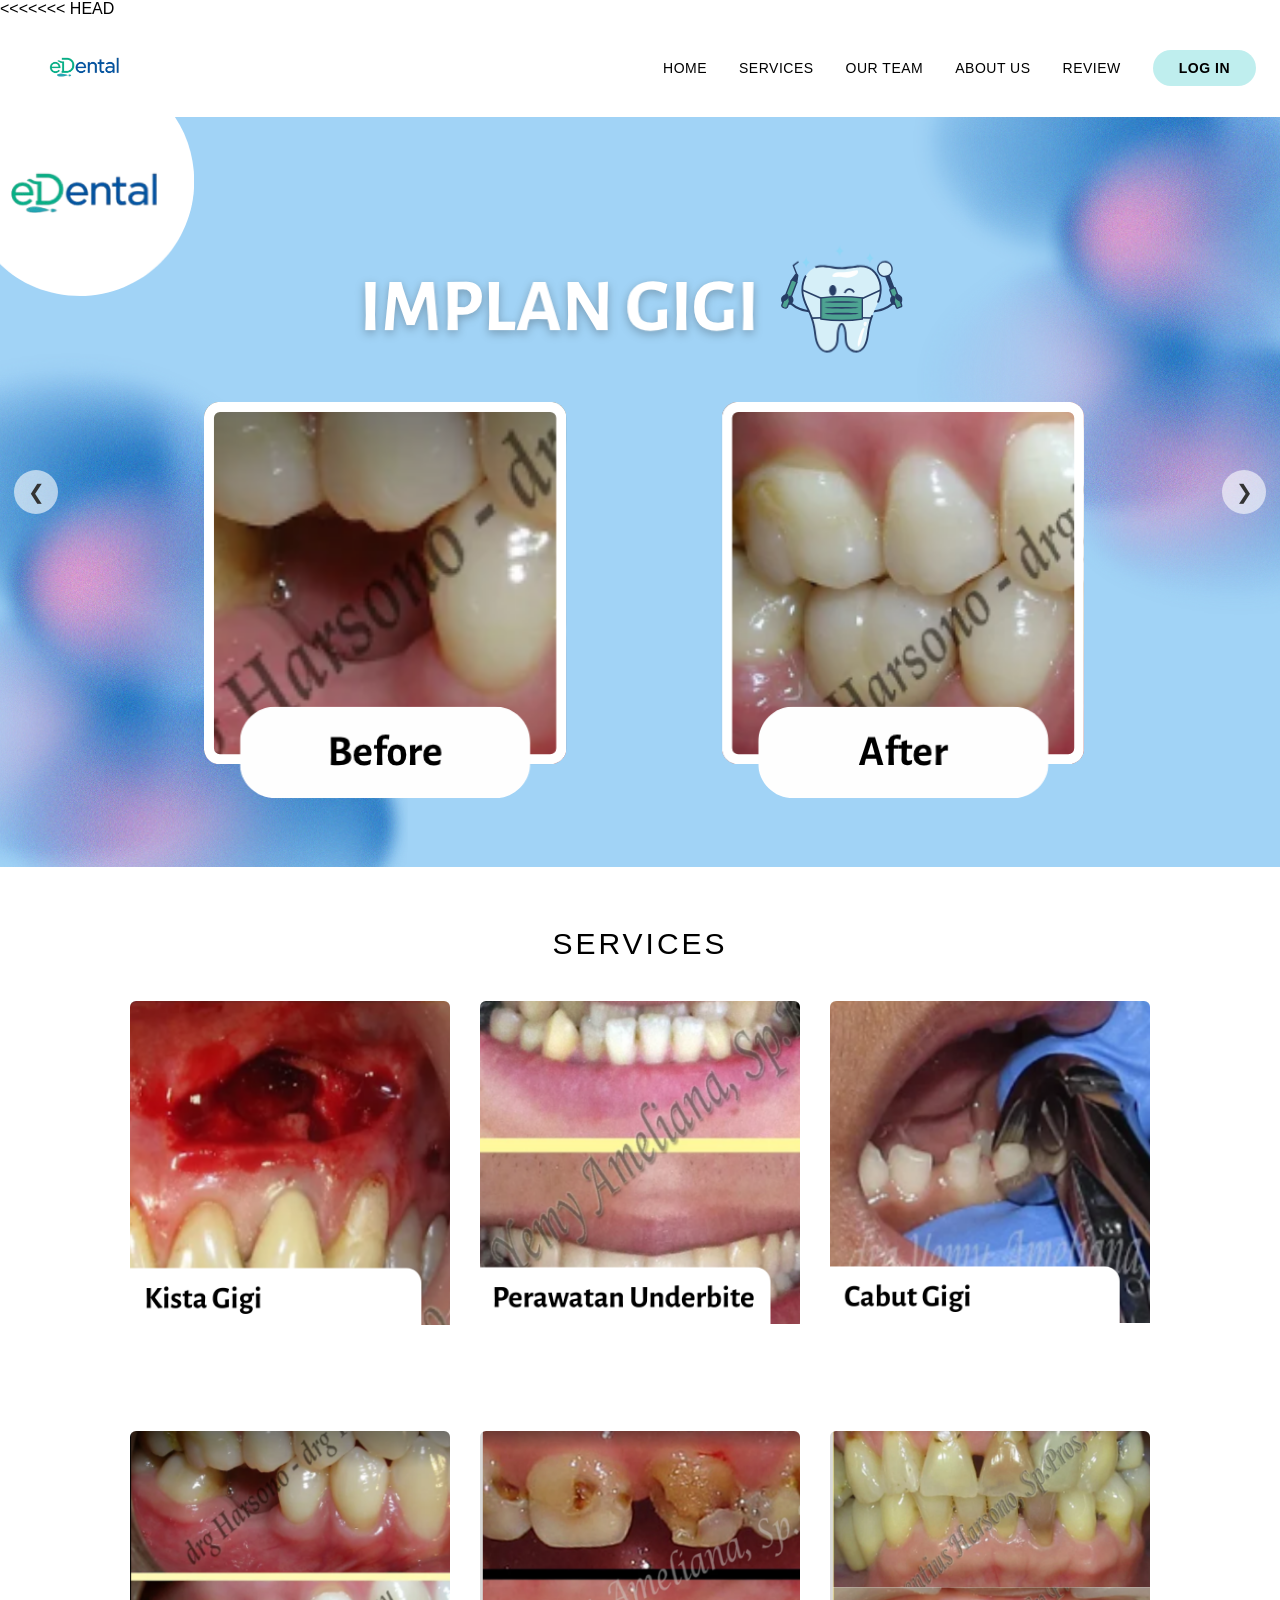
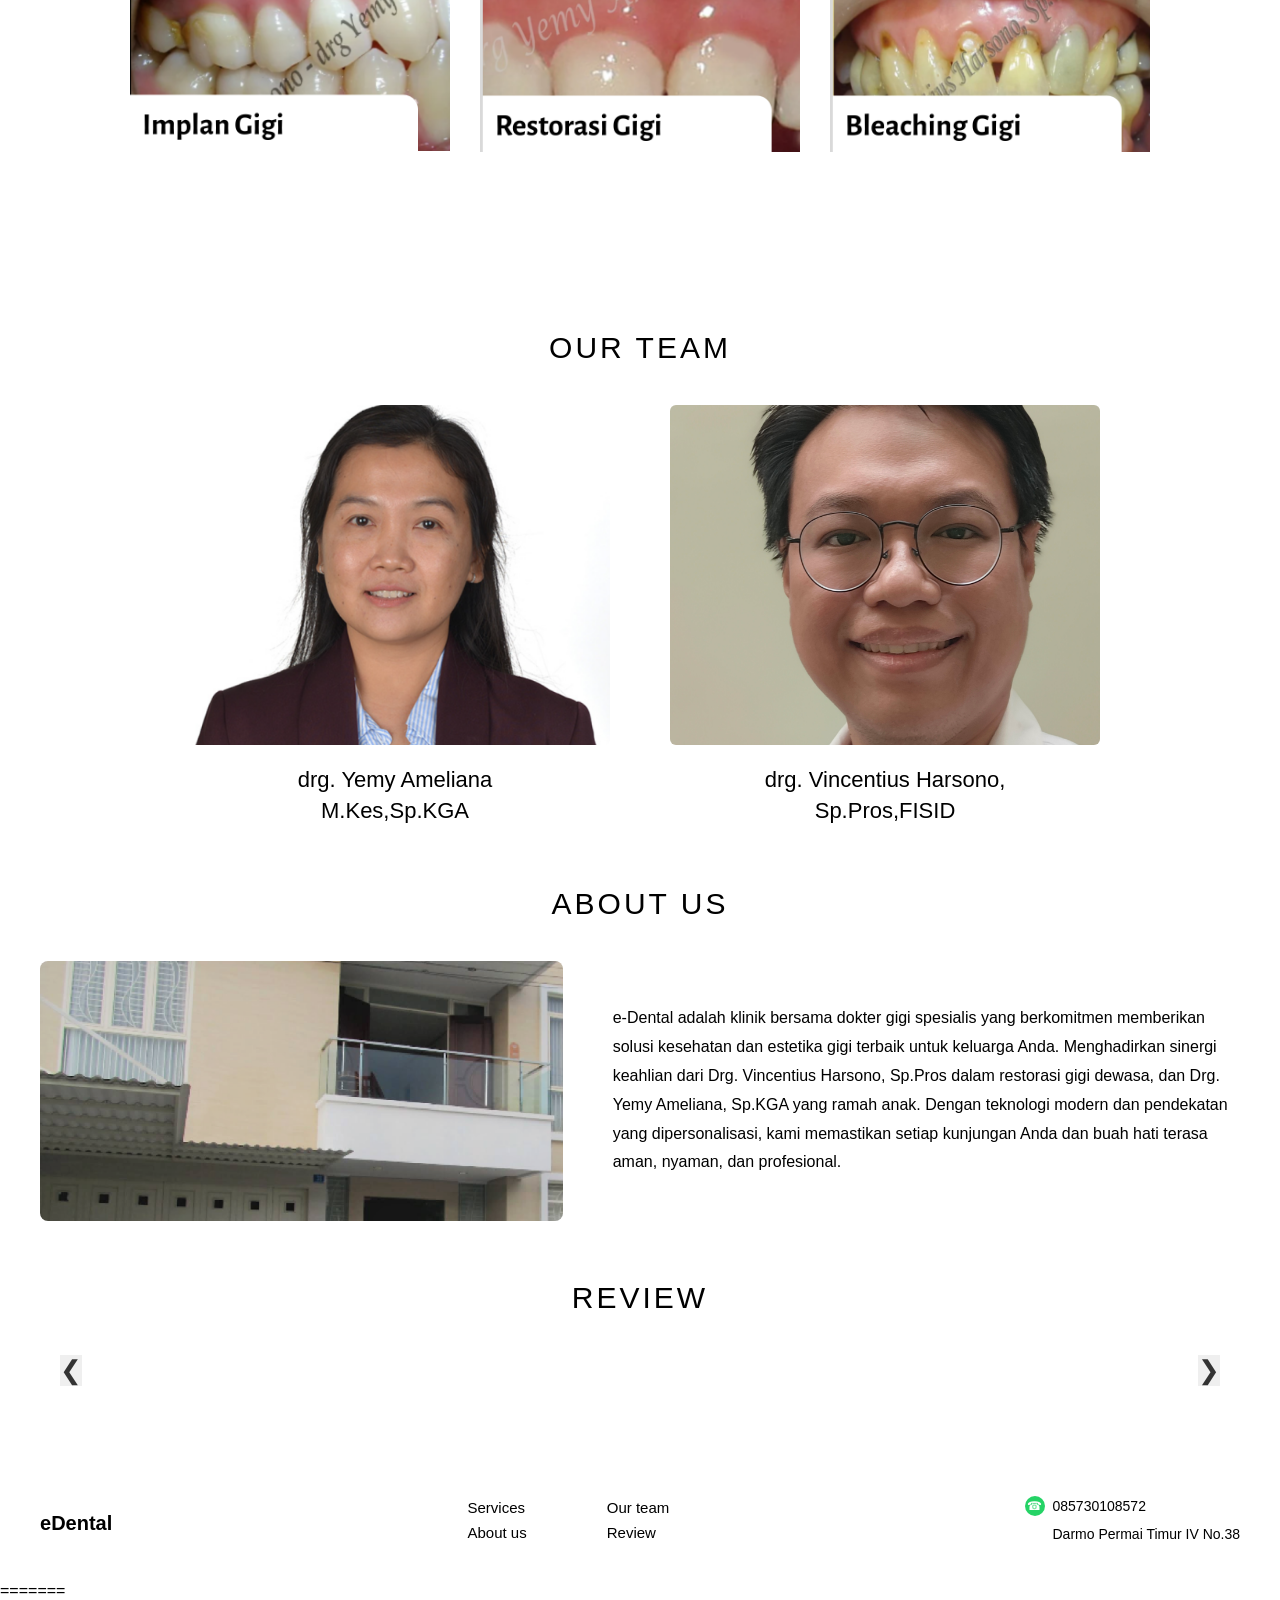
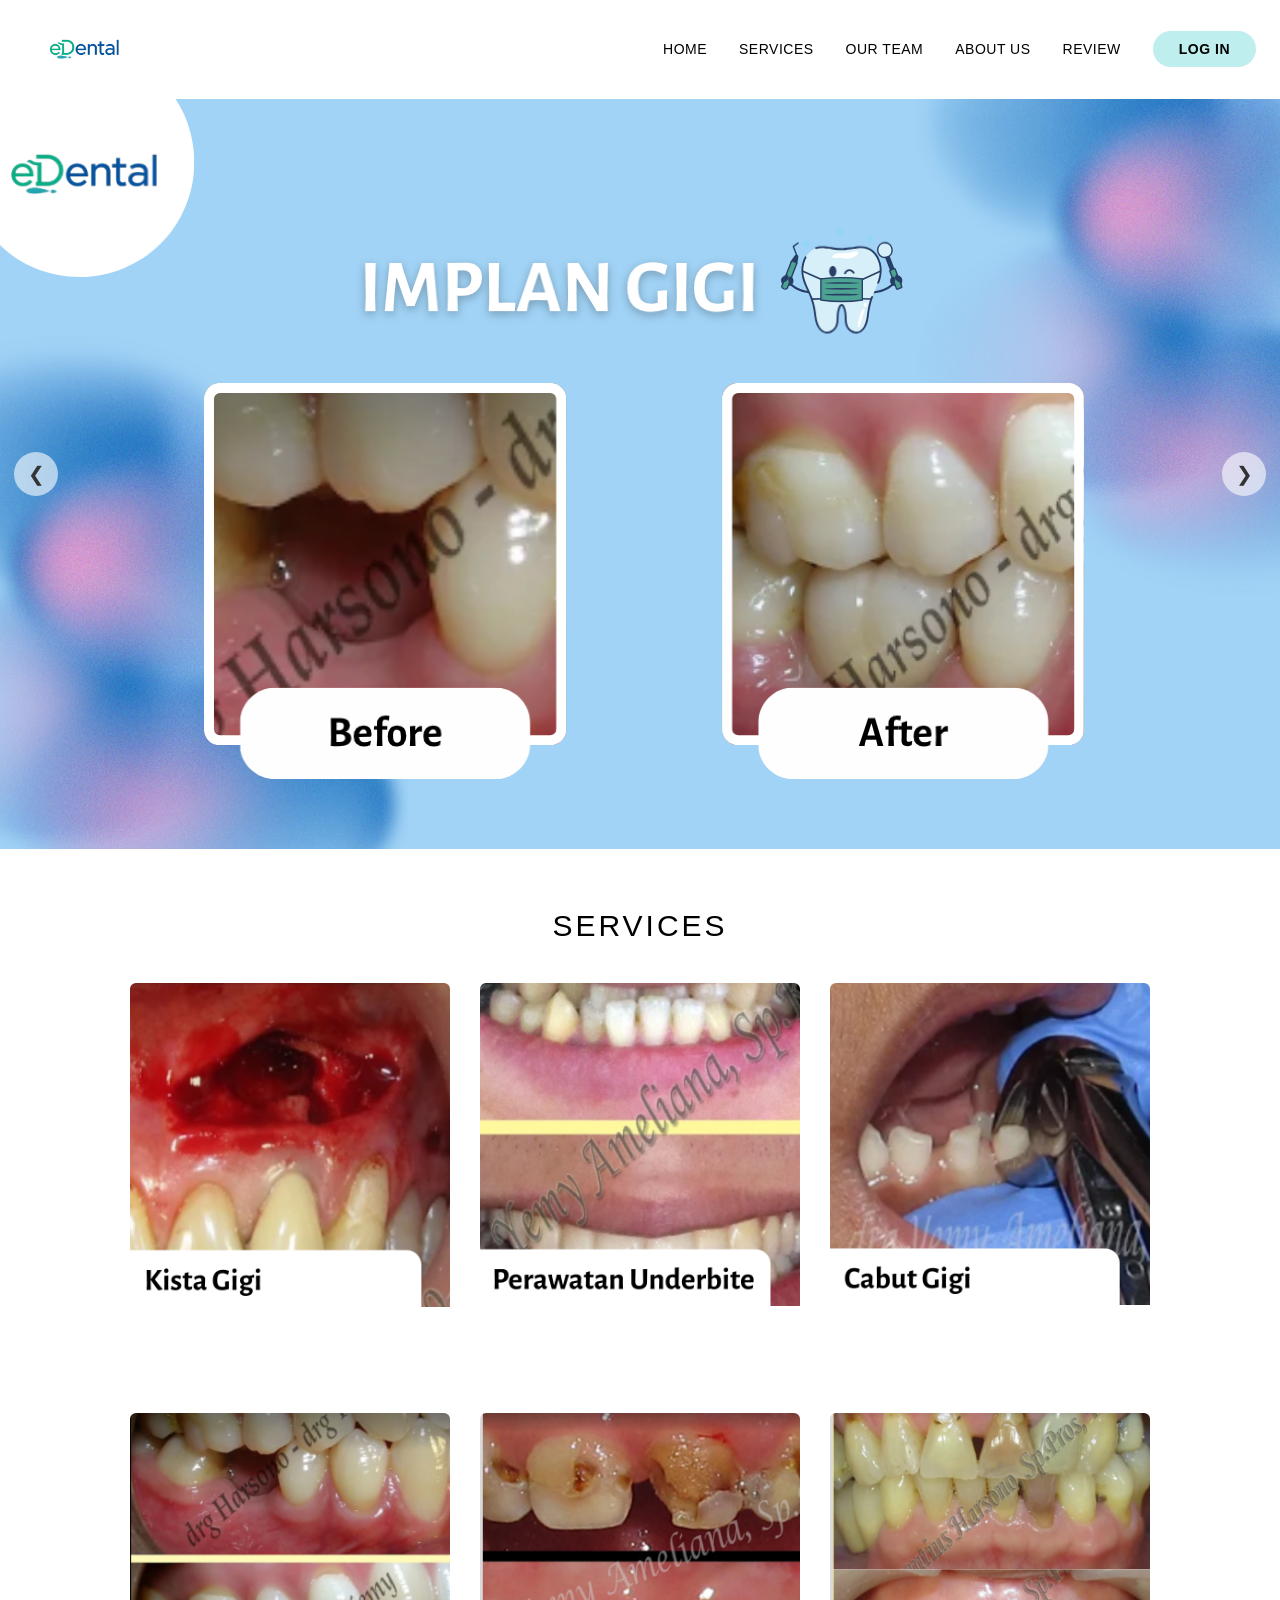
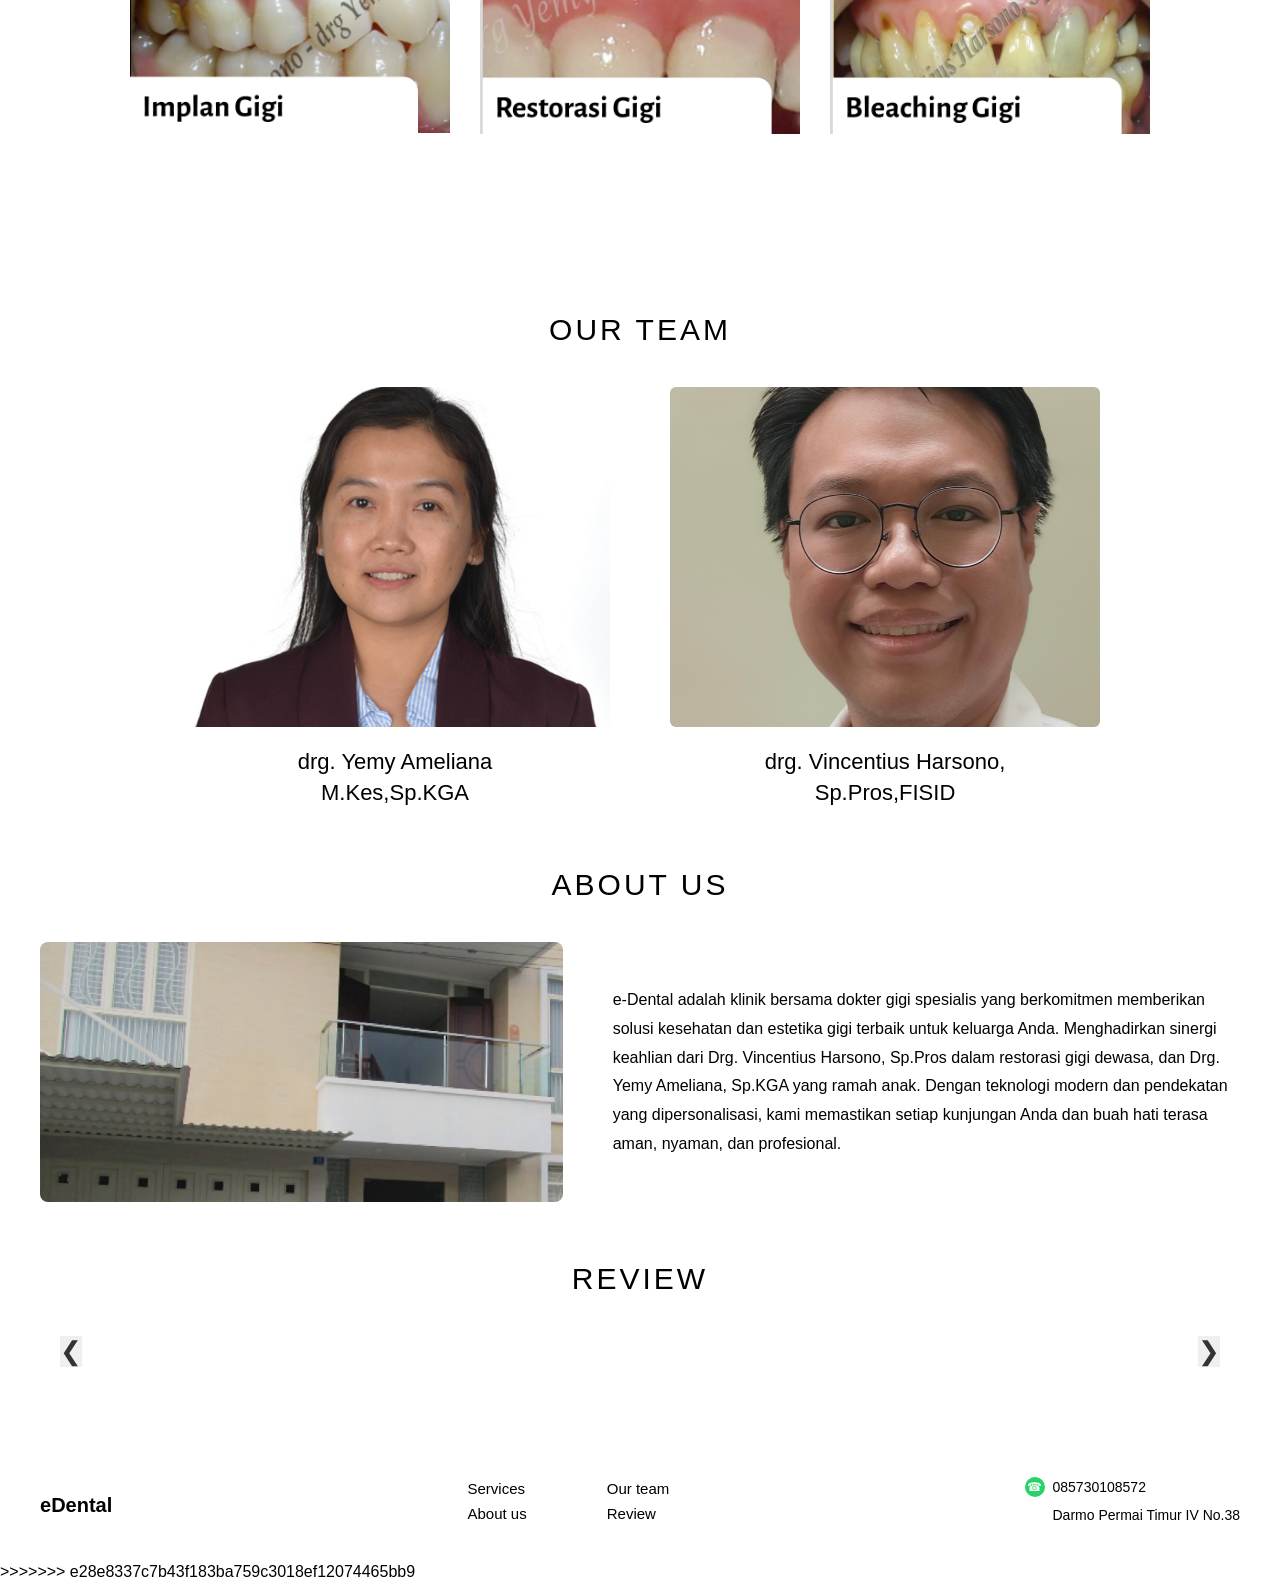
==== commit 1d0ac1f3: "Fix merge conflicts" ====
--- a/index.html
+++ b/index.html
@@ -1,3 +1,4 @@
+<<<<<<< HEAD
 <!DOCTYPE html>
 <html lang="id">
 <head>
@@ -128,4 +129,136 @@
 <script src="script.js"></script>
 
 </body>
+=======
+<!DOCTYPE html>
+<html lang="id">
+<head>
+    <title>e-Dental</title>
+    <link rel="stylesheet" href="styles.css"/>
+</head>
+<body>
+
+<header>
+    <div class="logo">
+        <img src="logo (2).png" alt="e-Dental Logo">
+    </div>
+    <nav>
+        <ul>
+            <li><a href="#home">HOME</a></li>
+            <li><a href="#services">SERVICES</a></li>
+            <li><a href="#team">OUR TEAM</a></li>
+            <li><a href="#about">ABOUT US</a></li>
+            <li><a href="#review">REVIEW</a></li>
+            <li><a href="signin.html" class="login-btn">LOG IN</a></li>
+        </ul>
+    </nav>
+</header>
+
+<section class="hero" id="home">
+
+    <div class="hero-track" id="heroTrack">
+        <img src="Sapi 1.png" alt="Klinik e-Dental 1">
+        <img src="Sapi 2.png" alt="Klinik e-Dental 1">
+        <img src="Susu Sapi .png" alt="Klinik e-Dental 1">
+    </div>
+    <button class="hero-arrow left" onclick="changeHero(-1)">&#10094</button>
+    <button class="hero-arrow right" onclick="changeHero(1)">&#10095</button>
+    <div class="hero-dots" id="heroDots"></div>
+</section>
+
+<h2 class="section-title" id="services">SERVICES</h2>
+<div class="services">
+    <div class="service-card">
+        <div class="service-img">
+            <img src="Susu Kambing.png"alt="Kista Gigi">
+        </div>
+    </div>
+    <div class="service-card">
+        <div class="service-img">
+            <img src="Susu Kambing Rasa Coklat.png"alt="Perawatan Underbite">
+        </div>
+    </div>
+    <div class="service-card">
+        <div class="service-img">
+            <img src="Susu Kambing Rasa Coklat dan KEJU.png"alt="Cabut Gigi">
+        </div>
+    </div>
+    <div class="service-card">
+        <div class="service-img">
+            <img src="Susu Kambing Rasa Coklat dan KEJU dan STROBERI.png"alt="Implan Gigi">
+        </div>
+    </div>
+    <div class="service-card">
+        <div class="service-img">
+            <img src="Susu Kambing Rasa Coklat dan KEJU dan STROBERI dan TIMUN.png"alt="Restorasi Gigi">
+        </div>
+    </div>
+    <div class="service-card">
+        <div class="service-img">
+            <img src="Susu Kambing Rasa Coklat dan KEJU dan STROBERI dan TIMUN DAN PARE.png"alt="Bleaching Gigi">
+        </div>
+    </div>
+</div>
+
+<h2 class="section-title" id="team">OUR TEAM</h2>
+<div class="team">
+    <div class="team-member">
+        <div class="team-photo placeholder">
+            <img src="Mama.png" alt="drg. Yemy Ameliana">
+        </div>
+        <h3>drg. Yemy Ameliana<br>M.Kes,Sp.KGA</h3>
+    </div>
+    <div class="team-member">
+        <div class="team-photo ">
+            <img src="Papa.jpg" alt="drg. Vincentius Harsono(Soni)">
+        </div>
+        <h3>drg. Vincentius Harsono,<br>Sp.Pros,FISID</h3>
+    </div>
+</div>
+
+<h2 class="section-title" id="about">ABOUT US</h2>
+<div class="about">
+    <div class="about-img-wrap">
+        <img src="Rumah.png" alt="Klinik e-Dental">
+    </div>
+    <div class="about-text">
+        <p>e-Dental adalah klinik bersama dokter gigi spesialis yang berkomitmen memberikan solusi kesehatan dan estetika gigi terbaik untuk keluarga Anda. Menghadirkan sinergi keahlian dari Drg. Vincentius Harsono, Sp.Pros  dalam restorasi gigi dewasa, dan Drg. Yemy Ameliana, Sp.KGA  yang ramah anak. Dengan teknologi modern dan pendekatan yang dipersonalisasi, kami memastikan setiap kunjungan Anda dan buah hati terasa aman, nyaman, dan profesional.</p>
+    </div>
+</div>
+
+<h2 class="section-title" id="review">REVIEW</h2>
+<div class="review-section">
+    <div class="review-carousel">
+        <button class="review-arrow" onclick="changeReview(-1)">&#10094</button>
+        <div class="review-viewport">
+            <div class="review-cards" id="reviewCards"></div>
+        </div>
+        <button class="review-arrow" onclick="changeReview(1)">&#10095</button>
+    </div>
+</div>
+
+<footer>
+    <div class="footer-logo"><span class="e">e</span><span class="d">Dental</span></div>
+    <div class="footer-links">
+        <ul>
+            <li>Services</li>
+            <li>About us</li>
+        </ul>
+        <ul>
+            <li>Our team</li>
+            <li>Review</li>
+        </ul>
+    </div>
+    <div class="footer-contact">
+        <ul>
+            <li><span class="icon-circle">&#9742;</span>085730108572</li>
+            <li><span class="icon-circle pin">&#129205;</span>Darmo Permai Timur IV No.38</li>
+        </ul>
+    </div>
+</footer>
+
+<script src="script.js"></script>
+
+</body>
+>>>>>>> e28e8337c7b43f183ba759c3018ef12074465bb9
 </html>
--- a/styles.css
+++ b/styles.css
@@ -1,3 +1,4 @@
+<<<<<<< HEAD
 :root{
     --teal:#0f9b8e;
     --dark:#1a2b3c;
@@ -521,4 +522,529 @@
     .avatar{width: 110px; height: 110px;font-size: 36px;}
     .review-card{width: 110px;}
     .section-title{font-size: 22px;}
+=======
+:root{
+    --teal:#0f9b8e;
+    --dark:#1a2b3c;
+    --text:#2b2b2b;
+    --muted:#6b6b6b;
+    --pink:#d81e6e;
+    --purple:#8e3fc9;
+    --star:#f5b700;
+    --border:#e7e7e7;
+}
+
+*{box-sizing: border-box;margin: 0;padding: 0;}
+
+body{
+    font-family: 'Segoe UI', Tahoma, Geneva, Verdana, sans-serif;
+    color:var(--text) ;
+    background: #fff;
+}
+
+.back-button {
+    position: absolute;
+    top: 100px;
+    left: 80px;
+    background: none;
+    border: none;
+    cursor: pointer;
+    z-index: 10;
+}
+
+.back-button svg {
+    width: 64px;
+    height: 64px;
+    fill: #000000;
+}
+
+a{color:inherit; text-decoration: none;}
+
+img{max-width: 100%; display: block;}
+
+/* /*===== HEADER =====************* Sapi 1-2+ Susu Sapi////// */
+header{
+    display: flex;
+    align-items: center;
+    justify-content: space-between;
+    padding: 12px 24px;
+    border-bottom: 1px solid var(--border);
+    max-width: 1800px;
+    margin: 0 auto;
+    gap: 18px;
+    position: sticky;
+    top: 0;
+    background: #fff;
+    z-index: 20;
+}
+
+.logo{
+    max-width: 10%;
+}
+
+nav ul{
+    list-style: none;
+    display: flex;
+    gap:32px;
+    align-items: center;
+}
+
+nav ul li a{
+    font-size: 14px;
+    letter-spacing: 0.5;
+    color:var(--text);
+    font-weight: 500;
+}
+
+.login-btn{
+    background: #bfeeee;
+    padding: 10px 26px;
+    border-radius: 22px;
+    font-weight: 600;
+    font-size: 14px;
+
+}
+
+.ppic{
+    width:  60px ;
+    height: 60px ;
+}
+
+.content-area h1{
+    align-items: center;
+    margin-left: 44%;
+}
+
+.isi{
+    margin-left: 40%;
+    margin-top: 3%;
+}
+
+.info-table {
+    display: grid;
+    grid-template-columns: 200px 300px;
+    row-gap: 25px;
+    font-size: 19px;
+    color: #000000;
+    letter-spacing: 1px;
+}
+
+.appoinment label{
+    margin-right: 70px;
+}
+
+.appoinment{
+    font-size: 19px;
+    letter-spacing: 1px;
+    margin-top: 3.22839183%;
+}
+
+.btn-submit {
+      width: 40%;
+      padding: 12px;
+      margin-left: 3%;
+      background-color: #00ff88;
+      color: #ffffff;
+      border: none;
+      border-radius: 8px;
+      font-size: 15px;
+      font-weight: 700;
+      letter-spacing: 1px;
+      cursor: pointer;
+      margin-top: 10px;
+      transition: background-color 0.2s ease;
+    }
+
+/* *====== HERO CAROUSEL =======* */
+.hero{
+    position: relative;
+    width: 100%;
+    height: 750px;
+    overflow: hidden;
+    background: #cfc9bd;
+}
+
+.hero-track{
+    display: flex;
+    width: 100%;
+    height: 100%;
+    transition:transform 0.6s ease-in-out;
+}
+
+.hero-track img{
+    width: 100%;
+    height: 100%;
+    object-fit: cover;
+    flex:  0 0 100%;
+}
+
+
+.hero-dots{
+    position: absolute;
+    bottom: 16px;
+    left: 50%;
+    transform: translateX(-50%);
+    display:flex;
+    gap: 8px;
+    z-index: 2;
+}
+
+.hero-dots .dot-btn{
+    width: 9px;
+    height: 9px;
+    border-radius: 50%;
+    background: rgba(255, 255, 255, 0.6);
+    border: none;
+    cursor: pointer;
+    padding: 0;
+}
+
+.hero-dots .dot-btn.active{
+    background:#fff
+}
+
+.hero-arrow{
+    position: absolute;
+    top: 50%;
+    transform: translateY(-50%);
+    background: rgba(255, 255, 255, 0.6);
+    border: none;
+    width: 44px;
+    height: 44px;
+    border-radius: 50%;
+    font-size: 20px;
+    cursor: pointer;
+    display: flex;
+    align-items: center;
+    justify-content: center;
+    color: #333;
+    z-index: 2;
+}
+.hero-arrow.left{left: 14px;}
+.hero-arrow.right{right: 14px;}
+
+/* ====== SECTION TILES ====== */
+.section-title{
+    text-align: center;
+    font-size: 30px;
+    letter-spacing: 3px;
+    font-weight: 500;
+    margin: 60px 0 40px;
+    color: var(--text);
+}
+
+/* ===== SERVICES ===== */
+.services{
+    max-width: 1100px;
+    margin: 0 auto;
+    padding: 0 40px 40px;
+    display: grid;
+    grid-template-columns: repeat(3, 1fr);
+    gap: 30px;
+}
+
+.service-card{
+    text-align: left;
+}
+
+.service-img{
+    width: 100%;
+    height: 400px;
+    border-radius: 6px;
+    overflow: hidden;
+    background-size: cover;
+    background-position: center;
+}
+
+.service-card p{
+    margin-top: 5px;
+    font-weight: 600;
+    font-size: 16px;
+}
+
+/* ======== OUR TEAM ======== */
+.team{
+    max-width: 1000px;
+    margin: 0 auto 60px;
+    display: grid;
+    grid-template-columns: repeat(2, 1fr);
+    gap: 60px;
+    padding: 0 40px;
+}
+
+.team-member{
+    text-align: center;
+}
+
+.team-photo{
+    width: 100%;
+    height: 340px;
+    border-radius: 6px;
+    overflow: hidden;
+    display: flex;
+    align-items: center;
+    justify-content: center;
+}
+
+.team-photo.placeholder{
+    background: #d9d9d9;
+}
+
+.team-photo.placeholder svg {
+    width: 90px;
+    height: 90px;
+    fill: #1a1a1a;
+}
+
+.team-photo img{
+    width: 100%;
+    height: 100%;
+    object-fit: cover;
+}
+
+.team-member h3{
+    margin-top: 20px;
+    font-size: 22px;
+    font-weight: 500;
+    line-height: 1.4;
+}
+
+/* ===== ABOUT US ===== */
+.about{
+    max-width: 1100 px;
+    margin: 0 auto 60 px;
+    padding: 0 40px;
+    display: grid;
+    grid-template-columns: 1fr 1.2fr;
+    gap: 50px;
+    align-items: center;
+}
+
+.about-img-wrap{
+    position:relative;
+    border-radius: 8px;
+    overflow: hidden;
+    background: #cfc9bd;
+    height: 260px;
+}
+
+.about-img-wrap img{
+    width: 100%;
+    height: 100%;
+    object-fit: cover;
+}
+
+.gmaps-tag {
+    position:absolute;
+    top: 10px;
+    left: 10px;
+    background: rgba(0, 0, 0, 0.75);
+    color: #fff;
+    padding: 8px 14px;
+    border-radius: 50%;
+    background: #426bf4;
+    display: inline-block;
+}
+
+.gmaps-tag .dot{
+    width: 22px;
+    height: 22px;
+    border-radius: 50%;
+    background: #4285F4;
+    display: inline-block;
+}
+
+.about-text p{
+    font-size: 16px;
+    line-height: 1.8;
+    color: var(--text);
+}
+
+/* ===== REVIEW ===== */
+.review-section{
+    max-width: 1160px;
+    margin: 0 auto 80px;
+    padding: 0 40 px;
+    position: relative;
+}
+
+.review-carousel{
+    display: flex;
+    align-items: center;
+    justify-content: center;
+    gap: 20px;
+}
+
+.review-arrow{
+    background-color: none;
+    border: none;
+    font-size: 26px;
+    cursor:pointer;
+    color:#333;
+    flex-shrink: 0;
+    z-index: 2;
+}
+
+.review-viewport{
+    overflow: hidden;
+    flex:1;
+}
+
+.review-cards{
+   display: flex;
+   gap: 60px;
+   align-items: flex-start;
+   transition: transform 0.6s ease-in-out;
+   will-change: transform;
+}
+
+.review-card{
+    text-align: center;
+    opacity: 0.35;
+    flex-shrink: 0;
+    width: 170px;
+    transition: opacity 0.6s ease-in-out, transform 0.6s ease-in-out;
+    transform: scale(0.85);
+}
+
+.review-card.active{
+    opacity: 1;
+    transform: scale(1);
+}
+
+.avatar{
+    width: 170px;
+    height: 170px;
+    border-radius: 50%;
+    display: flex;
+    align-items: center;
+    justify-content: center;
+    color: #fff;
+    font-size: 56px;
+    font-weight: 600;
+    margin: 0 auto;
+    flex-shrink: 0;
+}
+
+.avatar.pink{background: var(--pink);}
+.avatar.purple{background: var(--purple);}
+.avatar.muted{background: var(--muted);}
+
+.review-card h4{
+    margin-top: 16px;
+}
+
+.susu_sapi_segar{
+    max-width: 1160px;
+    background-color: #8e3fc9;
+}
+
+.comm{
+    margin-top: 35px;
+    border-radius: 10px;
+}
+
+.stars{
+    margin-top: 8px;
+    color: var(--star);
+    font-size: 18px;
+    letter-spacing: 2px;
+}
+
+/* ========== FOOTER ========== */
+
+footer{
+    border-top: 1px solid var(--border);
+    padding: 30px 40px;
+    display: flex;
+    align-items: center;
+    justify-content: space-between;
+    flex-wrap: wrap;
+    gap: 20px;
+}
+
+.footer-logo{
+    font-size: 20px;
+    font-weight: 600;
+}
+
+.footer-logo span.e{color: var(--teal);}
+.footer-logo span.d{color: var(--dark);}
+
+.footer-links{
+    display: flex;
+    gap: 80px;
+    font-size: 15px;
+}
+
+.footer-links ul{
+    list-style: none;
+}
+
+.footer-links li{
+    margin-bottom: 8px;
+    color: var(--text);
+}
+
+.footer-contact ul{
+    list-style: none;
+    font-size: 14px;
+}
+
+.footer-contact li{
+    display: flex;
+    align-items: center;
+    gap: 8px;
+    margin-bottom: 8px;
+}
+
+.icon-circle{
+    width: 20px;
+    height: 20px;
+    border-radius: 50%;
+    background: #25d366;
+    display: inline-flex;
+    align-items: center;
+    justify-content: center;
+    color: #fff;
+    font-size: 12px;
+    flex-shrink: 0;
+}
+
+.icon-circle.pin{
+    background: var(--pink);
+}
+
+.inputt {
+    margin-left: 10px;
+    width: 200px;
+    border: none;
+    border-radius: 6px;
+    outline: none;
+    background-color: #4285F4;
+    font-size: 14px;
+}
+
+/* ====================== RESPONSIVE ====================== */
+@media (max-width:  900px){
+    .services{grid-template-columns: repeat(2,1fr);}
+    .team{grid-template-columns: 1fr;}
+    .about{grid-template-columns: 1fr;}
+    nav ul{gap: 16px;}
+    nav ul li a{font-size: 12px;}
+    footer{flex-direction: column; align-items: flex-start;}
+}
+
+@media (max-width:  600px){
+    header{padding: 14px 18px;}
+    nav ul{display: none;}
+    .services{grid-template-columns: 1fr;padding: 0 18px 20px;}
+    .team{padding: 0 180px;}
+    .about{padding: 0 180px;}
+    .review-section{padding: 0 180px;}
+    .review-cards{gap:20px;}
+    .avatar{width: 110px; height: 110px;font-size: 36px;}
+    .review-card{width: 110px;}
+    .section-title{font-size: 22px;}
+>>>>>>> e28e8337c7b43f183ba759c3018ef12074465bb9
 }
--- a/styles.css
+++ b/styles.css
@@ -1,3 +1,4 @@
+<<<<<<< HEAD
 :root{
     --teal:#0f9b8e;
     --dark:#1a2b3c;
@@ -521,4 +522,529 @@
     .avatar{width: 110px; height: 110px;font-size: 36px;}
     .review-card{width: 110px;}
     .section-title{font-size: 22px;}
+=======
+:root{
+    --teal:#0f9b8e;
+    --dark:#1a2b3c;
+    --text:#2b2b2b;
+    --muted:#6b6b6b;
+    --pink:#d81e6e;
+    --purple:#8e3fc9;
+    --star:#f5b700;
+    --border:#e7e7e7;
+}
+
+*{box-sizing: border-box;margin: 0;padding: 0;}
+
+body{
+    font-family: 'Segoe UI', Tahoma, Geneva, Verdana, sans-serif;
+    color:var(--text) ;
+    background: #fff;
+}
+
+.back-button {
+    position: absolute;
+    top: 100px;
+    left: 80px;
+    background: none;
+    border: none;
+    cursor: pointer;
+    z-index: 10;
+}
+
+.back-button svg {
+    width: 64px;
+    height: 64px;
+    fill: #000000;
+}
+
+a{color:inherit; text-decoration: none;}
+
+img{max-width: 100%; display: block;}
+
+/* /*===== HEADER =====************* Sapi 1-2+ Susu Sapi////// */
+header{
+    display: flex;
+    align-items: center;
+    justify-content: space-between;
+    padding: 12px 24px;
+    border-bottom: 1px solid var(--border);
+    max-width: 1800px;
+    margin: 0 auto;
+    gap: 18px;
+    position: sticky;
+    top: 0;
+    background: #fff;
+    z-index: 20;
+}
+
+.logo{
+    max-width: 10%;
+}
+
+nav ul{
+    list-style: none;
+    display: flex;
+    gap:32px;
+    align-items: center;
+}
+
+nav ul li a{
+    font-size: 14px;
+    letter-spacing: 0.5;
+    color:var(--text);
+    font-weight: 500;
+}
+
+.login-btn{
+    background: #bfeeee;
+    padding: 10px 26px;
+    border-radius: 22px;
+    font-weight: 600;
+    font-size: 14px;
+
+}
+
+.ppic{
+    width:  60px ;
+    height: 60px ;
+}
+
+.content-area h1{
+    align-items: center;
+    margin-left: 44%;
+}
+
+.isi{
+    margin-left: 40%;
+    margin-top: 3%;
+}
+
+.info-table {
+    display: grid;
+    grid-template-columns: 200px 300px;
+    row-gap: 25px;
+    font-size: 19px;
+    color: #000000;
+    letter-spacing: 1px;
+}
+
+.appoinment label{
+    margin-right: 70px;
+}
+
+.appoinment{
+    font-size: 19px;
+    letter-spacing: 1px;
+    margin-top: 3.22839183%;
+}
+
+.btn-submit {
+      width: 40%;
+      padding: 12px;
+      margin-left: 3%;
+      background-color: #00ff88;
+      color: #ffffff;
+      border: none;
+      border-radius: 8px;
+      font-size: 15px;
+      font-weight: 700;
+      letter-spacing: 1px;
+      cursor: pointer;
+      margin-top: 10px;
+      transition: background-color 0.2s ease;
+    }
+
+/* *====== HERO CAROUSEL =======* */
+.hero{
+    position: relative;
+    width: 100%;
+    height: 750px;
+    overflow: hidden;
+    background: #cfc9bd;
+}
+
+.hero-track{
+    display: flex;
+    width: 100%;
+    height: 100%;
+    transition:transform 0.6s ease-in-out;
+}
+
+.hero-track img{
+    width: 100%;
+    height: 100%;
+    object-fit: cover;
+    flex:  0 0 100%;
+}
+
+
+.hero-dots{
+    position: absolute;
+    bottom: 16px;
+    left: 50%;
+    transform: translateX(-50%);
+    display:flex;
+    gap: 8px;
+    z-index: 2;
+}
+
+.hero-dots .dot-btn{
+    width: 9px;
+    height: 9px;
+    border-radius: 50%;
+    background: rgba(255, 255, 255, 0.6);
+    border: none;
+    cursor: pointer;
+    padding: 0;
+}
+
+.hero-dots .dot-btn.active{
+    background:#fff
+}
+
+.hero-arrow{
+    position: absolute;
+    top: 50%;
+    transform: translateY(-50%);
+    background: rgba(255, 255, 255, 0.6);
+    border: none;
+    width: 44px;
+    height: 44px;
+    border-radius: 50%;
+    font-size: 20px;
+    cursor: pointer;
+    display: flex;
+    align-items: center;
+    justify-content: center;
+    color: #333;
+    z-index: 2;
+}
+.hero-arrow.left{left: 14px;}
+.hero-arrow.right{right: 14px;}
+
+/* ====== SECTION TILES ====== */
+.section-title{
+    text-align: center;
+    font-size: 30px;
+    letter-spacing: 3px;
+    font-weight: 500;
+    margin: 60px 0 40px;
+    color: var(--text);
+}
+
+/* ===== SERVICES ===== */
+.services{
+    max-width: 1100px;
+    margin: 0 auto;
+    padding: 0 40px 40px;
+    display: grid;
+    grid-template-columns: repeat(3, 1fr);
+    gap: 30px;
+}
+
+.service-card{
+    text-align: left;
+}
+
+.service-img{
+    width: 100%;
+    height: 400px;
+    border-radius: 6px;
+    overflow: hidden;
+    background-size: cover;
+    background-position: center;
+}
+
+.service-card p{
+    margin-top: 5px;
+    font-weight: 600;
+    font-size: 16px;
+}
+
+/* ======== OUR TEAM ======== */
+.team{
+    max-width: 1000px;
+    margin: 0 auto 60px;
+    display: grid;
+    grid-template-columns: repeat(2, 1fr);
+    gap: 60px;
+    padding: 0 40px;
+}
+
+.team-member{
+    text-align: center;
+}
+
+.team-photo{
+    width: 100%;
+    height: 340px;
+    border-radius: 6px;
+    overflow: hidden;
+    display: flex;
+    align-items: center;
+    justify-content: center;
+}
+
+.team-photo.placeholder{
+    background: #d9d9d9;
+}
+
+.team-photo.placeholder svg {
+    width: 90px;
+    height: 90px;
+    fill: #1a1a1a;
+}
+
+.team-photo img{
+    width: 100%;
+    height: 100%;
+    object-fit: cover;
+}
+
+.team-member h3{
+    margin-top: 20px;
+    font-size: 22px;
+    font-weight: 500;
+    line-height: 1.4;
+}
+
+/* ===== ABOUT US ===== */
+.about{
+    max-width: 1100 px;
+    margin: 0 auto 60 px;
+    padding: 0 40px;
+    display: grid;
+    grid-template-columns: 1fr 1.2fr;
+    gap: 50px;
+    align-items: center;
+}
+
+.about-img-wrap{
+    position:relative;
+    border-radius: 8px;
+    overflow: hidden;
+    background: #cfc9bd;
+    height: 260px;
+}
+
+.about-img-wrap img{
+    width: 100%;
+    height: 100%;
+    object-fit: cover;
+}
+
+.gmaps-tag {
+    position:absolute;
+    top: 10px;
+    left: 10px;
+    background: rgba(0, 0, 0, 0.75);
+    color: #fff;
+    padding: 8px 14px;
+    border-radius: 50%;
+    background: #426bf4;
+    display: inline-block;
+}
+
+.gmaps-tag .dot{
+    width: 22px;
+    height: 22px;
+    border-radius: 50%;
+    background: #4285F4;
+    display: inline-block;
+}
+
+.about-text p{
+    font-size: 16px;
+    line-height: 1.8;
+    color: var(--text);
+}
+
+/* ===== REVIEW ===== */
+.review-section{
+    max-width: 1160px;
+    margin: 0 auto 80px;
+    padding: 0 40 px;
+    position: relative;
+}
+
+.review-carousel{
+    display: flex;
+    align-items: center;
+    justify-content: center;
+    gap: 20px;
+}
+
+.review-arrow{
+    background-color: none;
+    border: none;
+    font-size: 26px;
+    cursor:pointer;
+    color:#333;
+    flex-shrink: 0;
+    z-index: 2;
+}
+
+.review-viewport{
+    overflow: hidden;
+    flex:1;
+}
+
+.review-cards{
+   display: flex;
+   gap: 60px;
+   align-items: flex-start;
+   transition: transform 0.6s ease-in-out;
+   will-change: transform;
+}
+
+.review-card{
+    text-align: center;
+    opacity: 0.35;
+    flex-shrink: 0;
+    width: 170px;
+    transition: opacity 0.6s ease-in-out, transform 0.6s ease-in-out;
+    transform: scale(0.85);
+}
+
+.review-card.active{
+    opacity: 1;
+    transform: scale(1);
+}
+
+.avatar{
+    width: 170px;
+    height: 170px;
+    border-radius: 50%;
+    display: flex;
+    align-items: center;
+    justify-content: center;
+    color: #fff;
+    font-size: 56px;
+    font-weight: 600;
+    margin: 0 auto;
+    flex-shrink: 0;
+}
+
+.avatar.pink{background: var(--pink);}
+.avatar.purple{background: var(--purple);}
+.avatar.muted{background: var(--muted);}
+
+.review-card h4{
+    margin-top: 16px;
+}
+
+.susu_sapi_segar{
+    max-width: 1160px;
+    background-color: #8e3fc9;
+}
+
+.comm{
+    margin-top: 35px;
+    border-radius: 10px;
+}
+
+.stars{
+    margin-top: 8px;
+    color: var(--star);
+    font-size: 18px;
+    letter-spacing: 2px;
+}
+
+/* ========== FOOTER ========== */
+
+footer{
+    border-top: 1px solid var(--border);
+    padding: 30px 40px;
+    display: flex;
+    align-items: center;
+    justify-content: space-between;
+    flex-wrap: wrap;
+    gap: 20px;
+}
+
+.footer-logo{
+    font-size: 20px;
+    font-weight: 600;
+}
+
+.footer-logo span.e{color: var(--teal);}
+.footer-logo span.d{color: var(--dark);}
+
+.footer-links{
+    display: flex;
+    gap: 80px;
+    font-size: 15px;
+}
+
+.footer-links ul{
+    list-style: none;
+}
+
+.footer-links li{
+    margin-bottom: 8px;
+    color: var(--text);
+}
+
+.footer-contact ul{
+    list-style: none;
+    font-size: 14px;
+}
+
+.footer-contact li{
+    display: flex;
+    align-items: center;
+    gap: 8px;
+    margin-bottom: 8px;
+}
+
+.icon-circle{
+    width: 20px;
+    height: 20px;
+    border-radius: 50%;
+    background: #25d366;
+    display: inline-flex;
+    align-items: center;
+    justify-content: center;
+    color: #fff;
+    font-size: 12px;
+    flex-shrink: 0;
+}
+
+.icon-circle.pin{
+    background: var(--pink);
+}
+
+.inputt {
+    margin-left: 10px;
+    width: 200px;
+    border: none;
+    border-radius: 6px;
+    outline: none;
+    background-color: #4285F4;
+    font-size: 14px;
+}
+
+/* ====================== RESPONSIVE ====================== */
+@media (max-width:  900px){
+    .services{grid-template-columns: repeat(2,1fr);}
+    .team{grid-template-columns: 1fr;}
+    .about{grid-template-columns: 1fr;}
+    nav ul{gap: 16px;}
+    nav ul li a{font-size: 12px;}
+    footer{flex-direction: column; align-items: flex-start;}
+}
+
+@media (max-width:  600px){
+    header{padding: 14px 18px;}
+    nav ul{display: none;}
+    .services{grid-template-columns: 1fr;padding: 0 18px 20px;}
+    .team{padding: 0 180px;}
+    .about{padding: 0 180px;}
+    .review-section{padding: 0 180px;}
+    .review-cards{gap:20px;}
+    .avatar{width: 110px; height: 110px;font-size: 36px;}
+    .review-card{width: 110px;}
+    .section-title{font-size: 22px;}
+>>>>>>> e28e8337c7b43f183ba759c3018ef12074465bb9
 }
